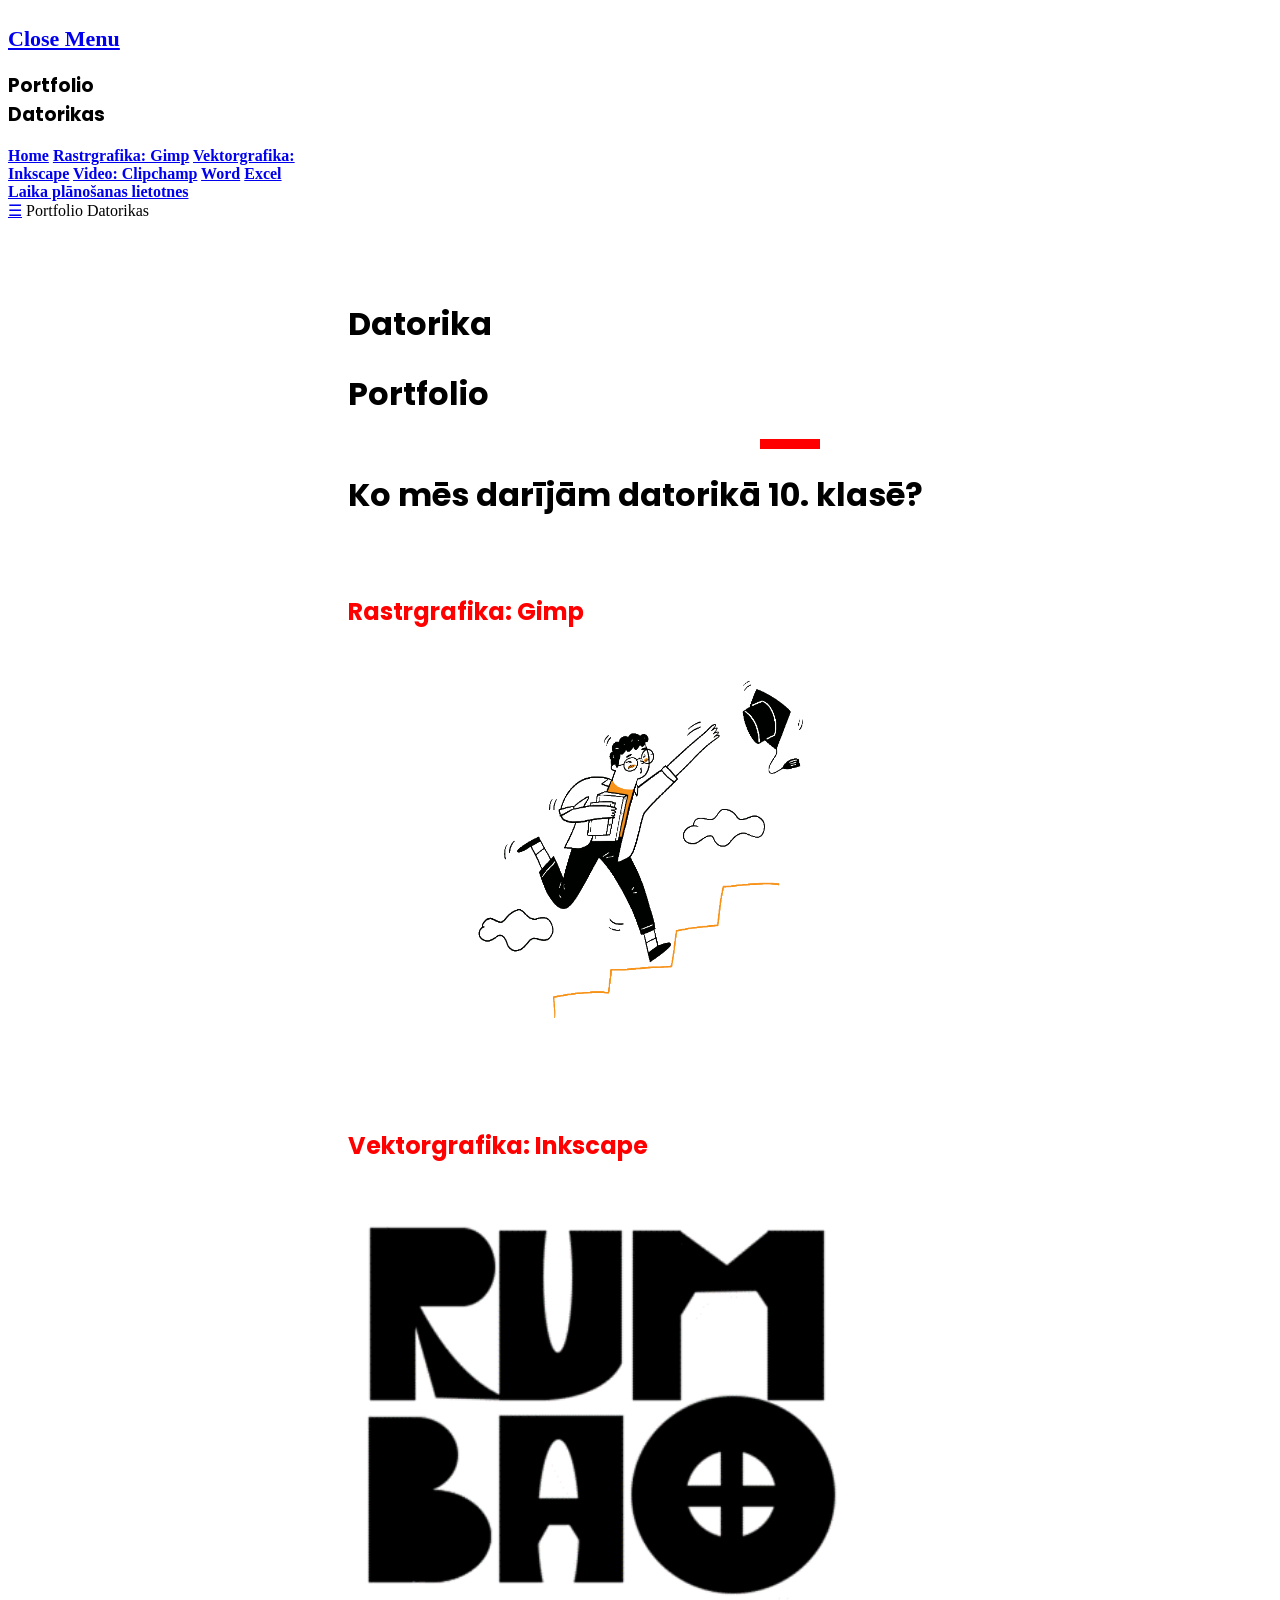
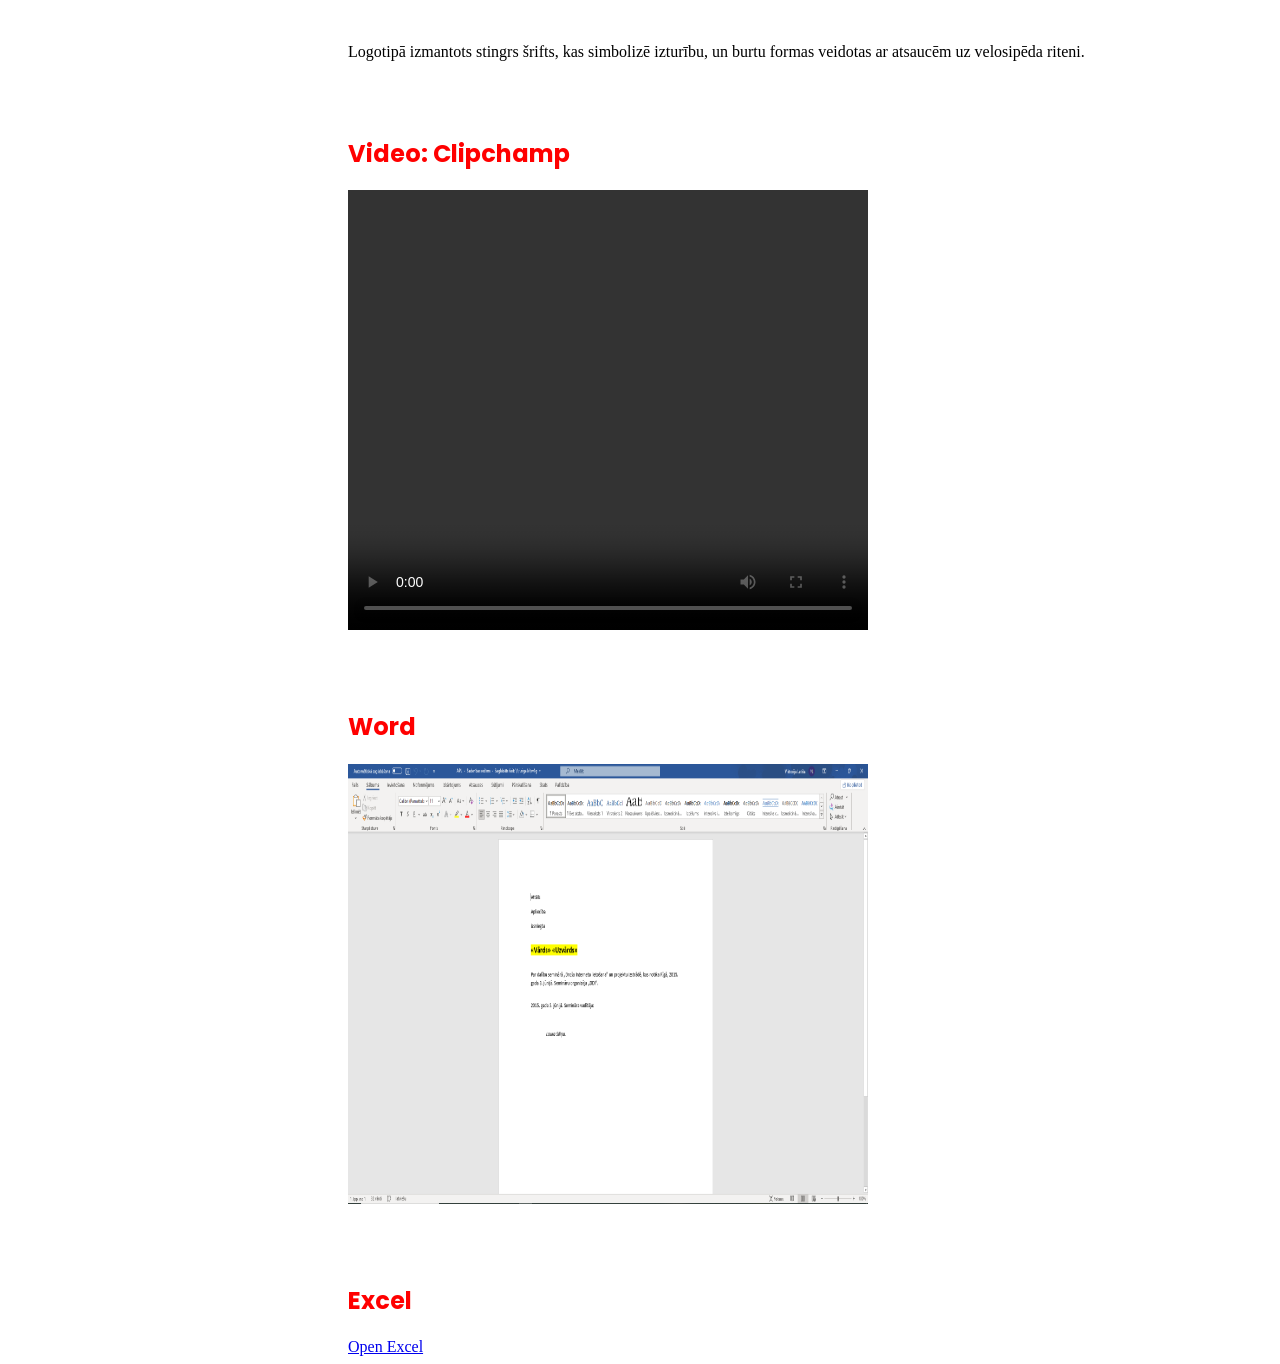
==== index.html @ 63774473 "2" ====
<!DOCTYPE html>
<html>
<head>

<title>Mans datorikas portfolio</title>

<meta charset="UTF-8">
<meta name="viewport" content="width=device-width, initial-scale=1">

<link rel="stylesheet" href="style.css" type="text/css"/>
<link rel="stylesheet" href="https://www.w3schools.com/w3css/5/w3.css">
<link rel="stylesheet" href="https://fonts.googleapis.com/css?family=Poppins">
</head>

<body>

<!-- Sidebar -->
<nav class="w3-sidebar w3-red w3-collapse w3-top w3-large w3-padding"
style="z-index:3;width:300px;font-weight:bold;" id="mySidebar">

<br>

<a href="javascript:void(0)" onclick="w3_close()"
class="w3-button w3-hide-large w3-display-topleft"
style="width:100%;font-size:22px">Close Menu</a>

<div class="w3-container">
<h3 class="w3-padding-64"><b>Portfolio<br>Datorikas</b></h3>
</div>

<div class="w3-bar-block">
<a href="#" onclick="w3_close()" class="w3-bar-item w3-button w3-hover-white">Home</a>
<a href="#rgarf" onclick="w3_close()" class="w3-bar-item w3-button w3-hover-white">Rastrgrafika: Gimp</a>
<a href="#vgarf" onclick="w3_close()" class="w3-bar-item w3-button w3-hover-white">Vektorgrafika: Inkscape</a>
<a href="#video" onclick="w3_close()" class="w3-bar-item w3-button w3-hover-white">Video: Clipchamp</a>
<a href="#word" onclick="w3_close()" class="w3-bar-item w3-button w3-hover-white">Word</a>
<a href="#exce" onclick="w3_close()" class="w3-bar-item w3-button w3-hover-white">Excel</a>
  <a href="otrais.html" onclick="w3_close()" class="w3-bar-item w3-button w3-hover-white">Laika plānošanas lietotnes</a>
</div>

</nav>

<!-- Top menu for small screens -->
<header class="w3-container w3-top w3-hide-large w3-red w3-xlarge w3-padding">

<a href="javascript:void(0)"
class="w3-button w3-red w3-margin-right"
onclick="w3_open()">☰</a>

<span>Portfolio Datorikas</span>

</header>

<!-- Overlay -->
<div class="w3-overlay w3-hide-large"
onclick="w3_close()"
style="cursor:pointer"
title="close side menu"
id="myOverlay"></div>

<!-- Main content -->
<main class="w3-main" style="margin-left:340px;margin-right:40px">

<!-- Header -->
<div class="w3-container" style="margin-top:80px" id="showcase">

<h1 class="w3-jumbo"><b>Datorika</b></h1>
<h1 class="w3-xxxlarge w3-text-red"><b>Portfolio</b></h1>

<hr style="width:50px;border:5px solid red" class="w3-round">

</div>

<h1>Ko mēs darījām datorikā 10. klasē?</h1>

<!-- GIMP -->
<div class="w3-container" id="rgarf" style="margin-top:75px">

<h2>Rastrgrafika: Gimp</h2>

<img
src="image/Efektiva-laika-planosana-1.gif"
alt="Efektīva laika plānošana GIMP darbā"
width="600"
height="400">

</div>

<!-- Inkscape -->
<div class="w3-container" id="vgarf" style="margin-top:75px">

<h2>Vektorgrafika: Inkscape</h2>

<img
src="image/rumba.logo.png"
alt="Rumba velosipēdu logotips"
width="520"
height="440">

<p>
Logotipā izmantots stingrs šrifts, kas simbolizē izturību,
un burtu formas veidotas ar atsaucēm uz velosipēda riteni.
</p>

</div>

<!-- Video -->
<div class="w3-container" id="video" style="margin-top:75px">

<h2>Video: Clipchamp</h2>

<video width="520" height="440" controls>
<source src="image/video.mp4" type="video/mp4">
Your browser does not support the video tag.
</video>

</div>

<!-- Word -->
<div class="w3-container" id="word" style="margin-top:75px">

<h2>Word</h2>

<img
src="image/word.PNG"
alt="Microsoft Word darbs"
width="520"
height="440">

</div>

<!-- Excel -->
<div class="w3-container" id="exce" style="margin-top:75px">

<h2>Excel</h2>

<a href="https://excel.cloud.microsoft/" target="_blank">
Open Excel
</a>

</div>

</main>

<!-- Sidebar script -->
<script>

function w3_open() {

document.getElementById("mySidebar").style.display = "block";
document.getElementById("myOverlay").style.display = "block";

}

function w3_close() {

document.getElementById("mySidebar").style.display = "none";
document.getElementById("myOverlay").style.display = "none";

}

</script>

</body>
</html>
---- style.css ----
.body,h1,h2,h3,h4,h5 {
font-family: "Poppins", sans-serif
}

.body {
font-size:16px;
}

.w3-half img {
margin-bottom:-6px;
margin-top:16px;
opacity:0.8;
cursor:pointer
}

.w3-half img:hover {
opacity:1
}
.body, h2 {
  color:red;
}
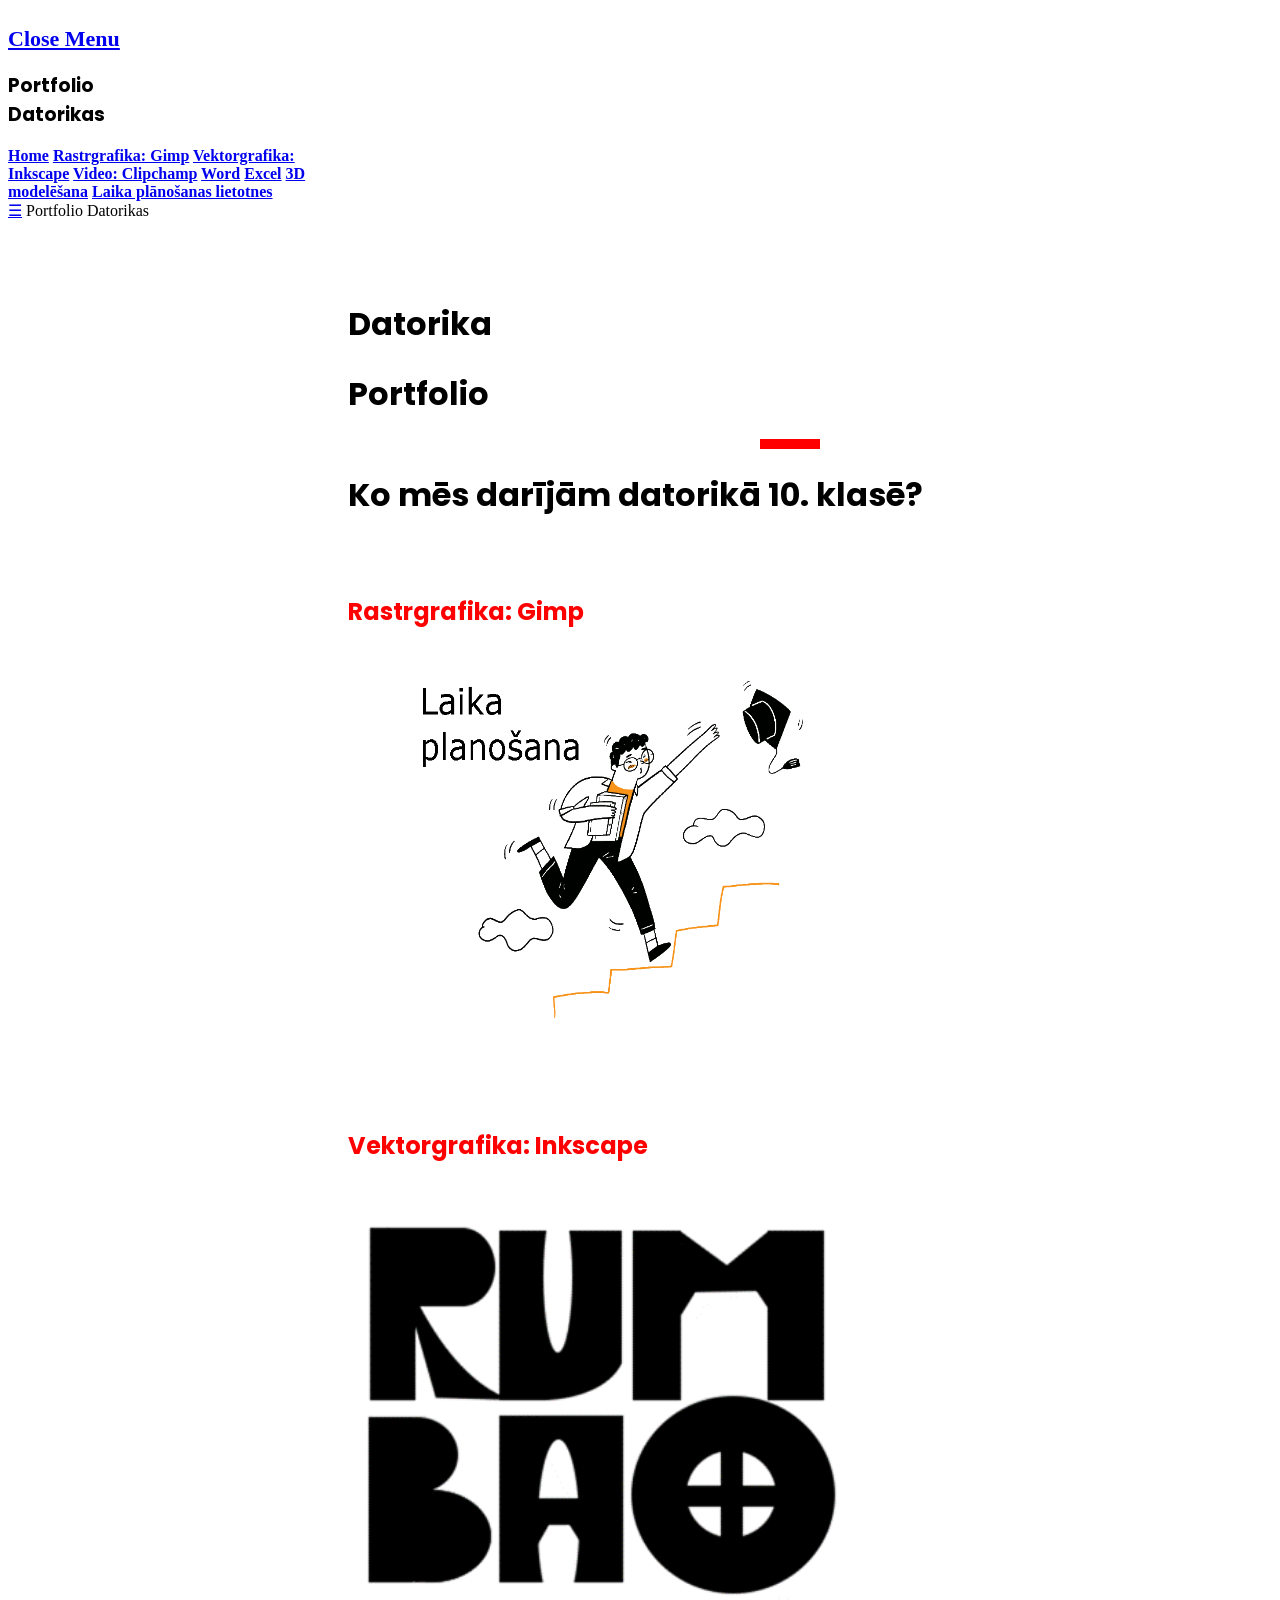
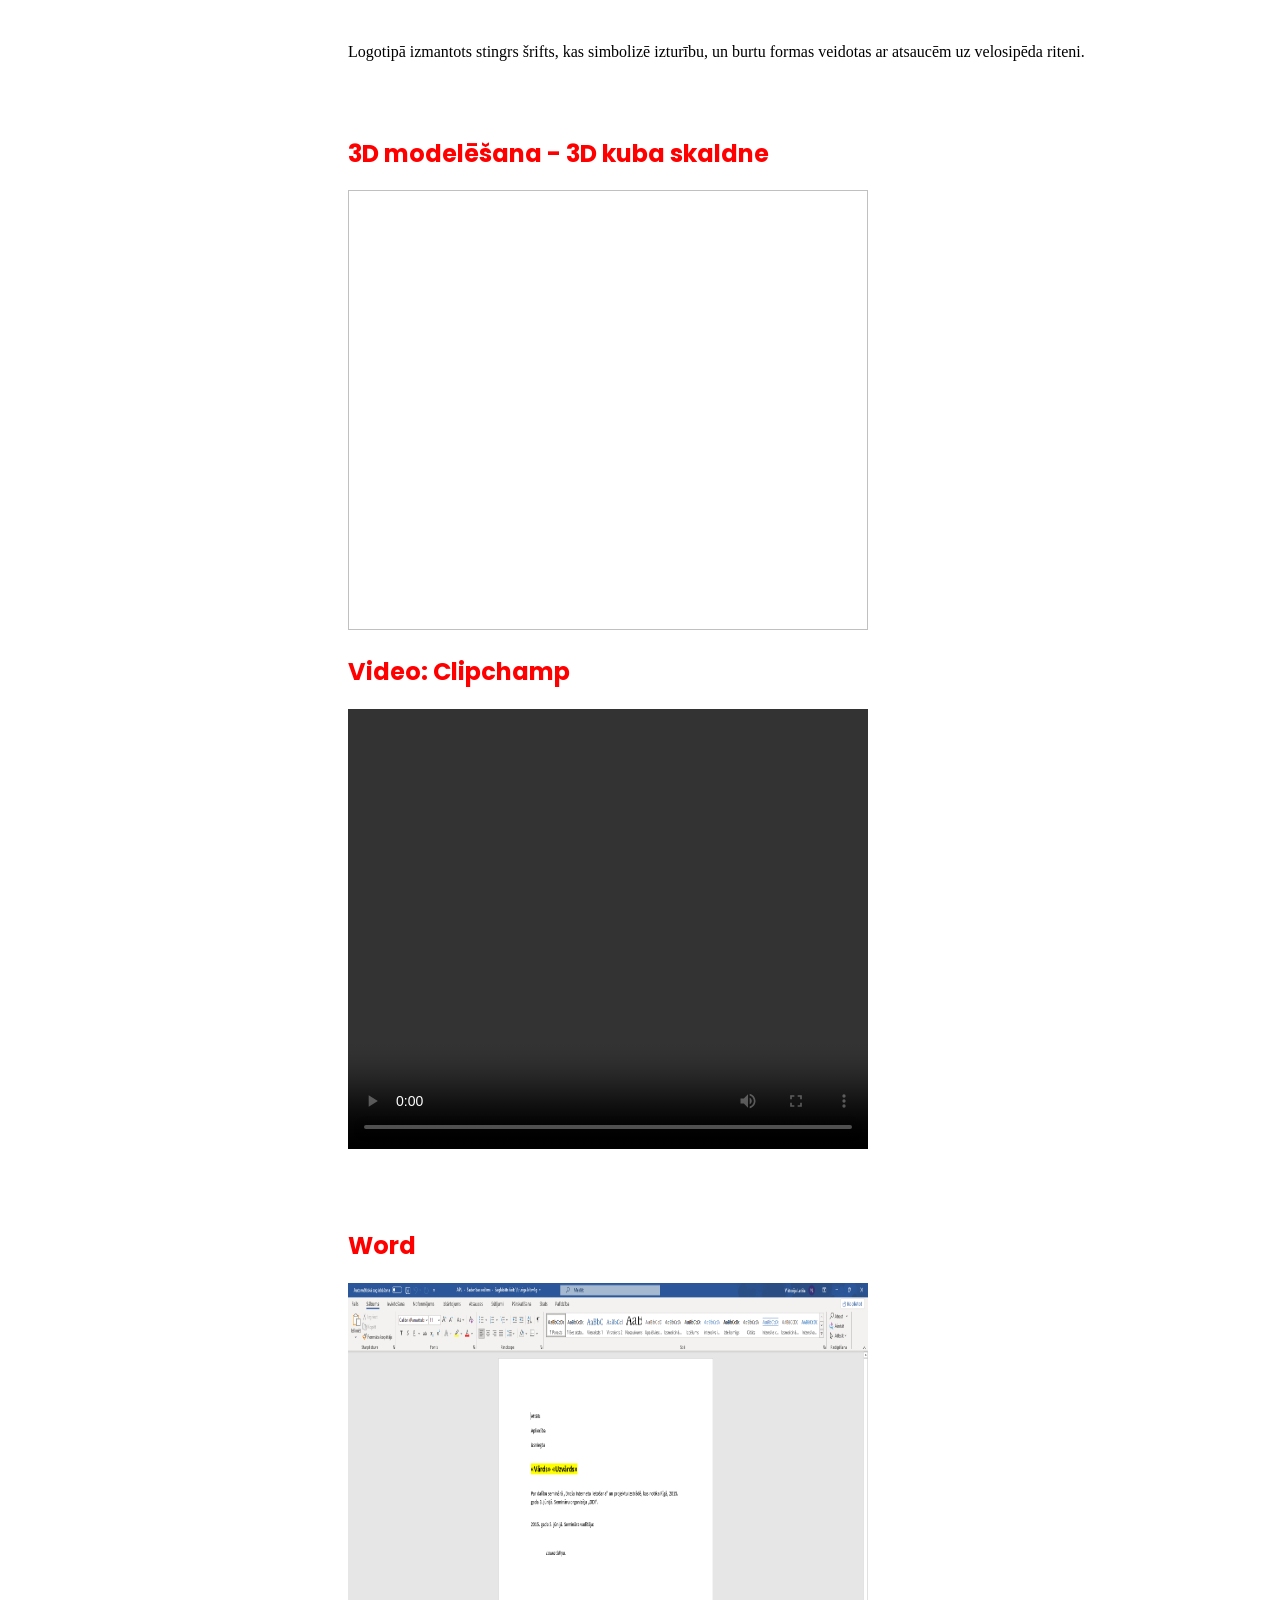
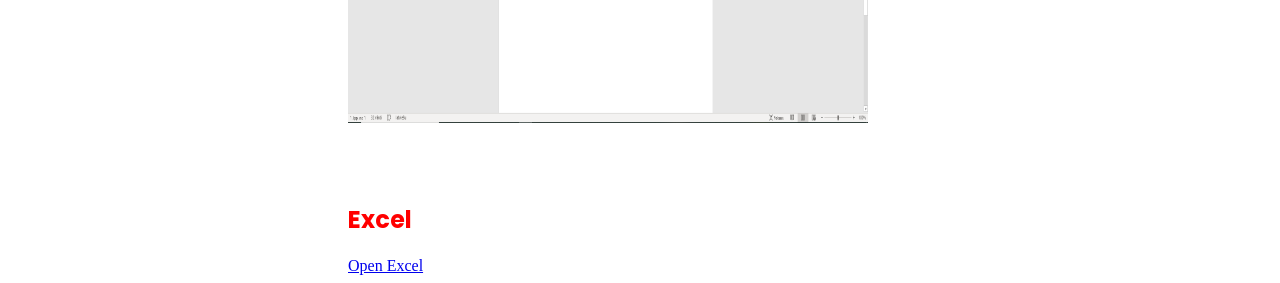
==== commit e5ebfafb: "3" ====
--- a/index.html
+++ b/index.html
@@ -35,6 +35,7 @@
 <a href="#video" onclick="w3_close()" class="w3-bar-item w3-button w3-hover-white">Video: Clipchamp</a>
 <a href="#word" onclick="w3_close()" class="w3-bar-item w3-button w3-hover-white">Word</a>
 <a href="#exce" onclick="w3_close()" class="w3-bar-item w3-button w3-hover-white">Excel</a>
+<a href="#3d" onclick="w3_close()" class="w3-bar-item w3-button w3-hover-white">3D modelēšana</a>
   <a href="otrais.html" onclick="w3_close()" class="w3-bar-item w3-button w3-hover-white">Laika plānošanas lietotnes</a>
 </div>
 
@@ -103,15 +104,16 @@
 </p>
 
 </div>
-
-<!-- Video -->
-<div class="w3-container" id="video" style="margin-top:75px">
+<div class="w3 container" id= "3d" style="margin-top:75px">
+  <h2>3D modelēšana - 3D kuba skaldne</h2>
+  <image width="520" height="440" controls>
+    <source src="image/cube.jpg" w3-container" id="image_cube" style="margin-top:75px">
+  </image>
 
 <h2>Video: Clipchamp</h2>
 
 <video width="520" height="440" controls>
 <source src="image/video.mp4" type="video/mp4">
-Your browser does not support the video tag.
 </video>
 
 </div>
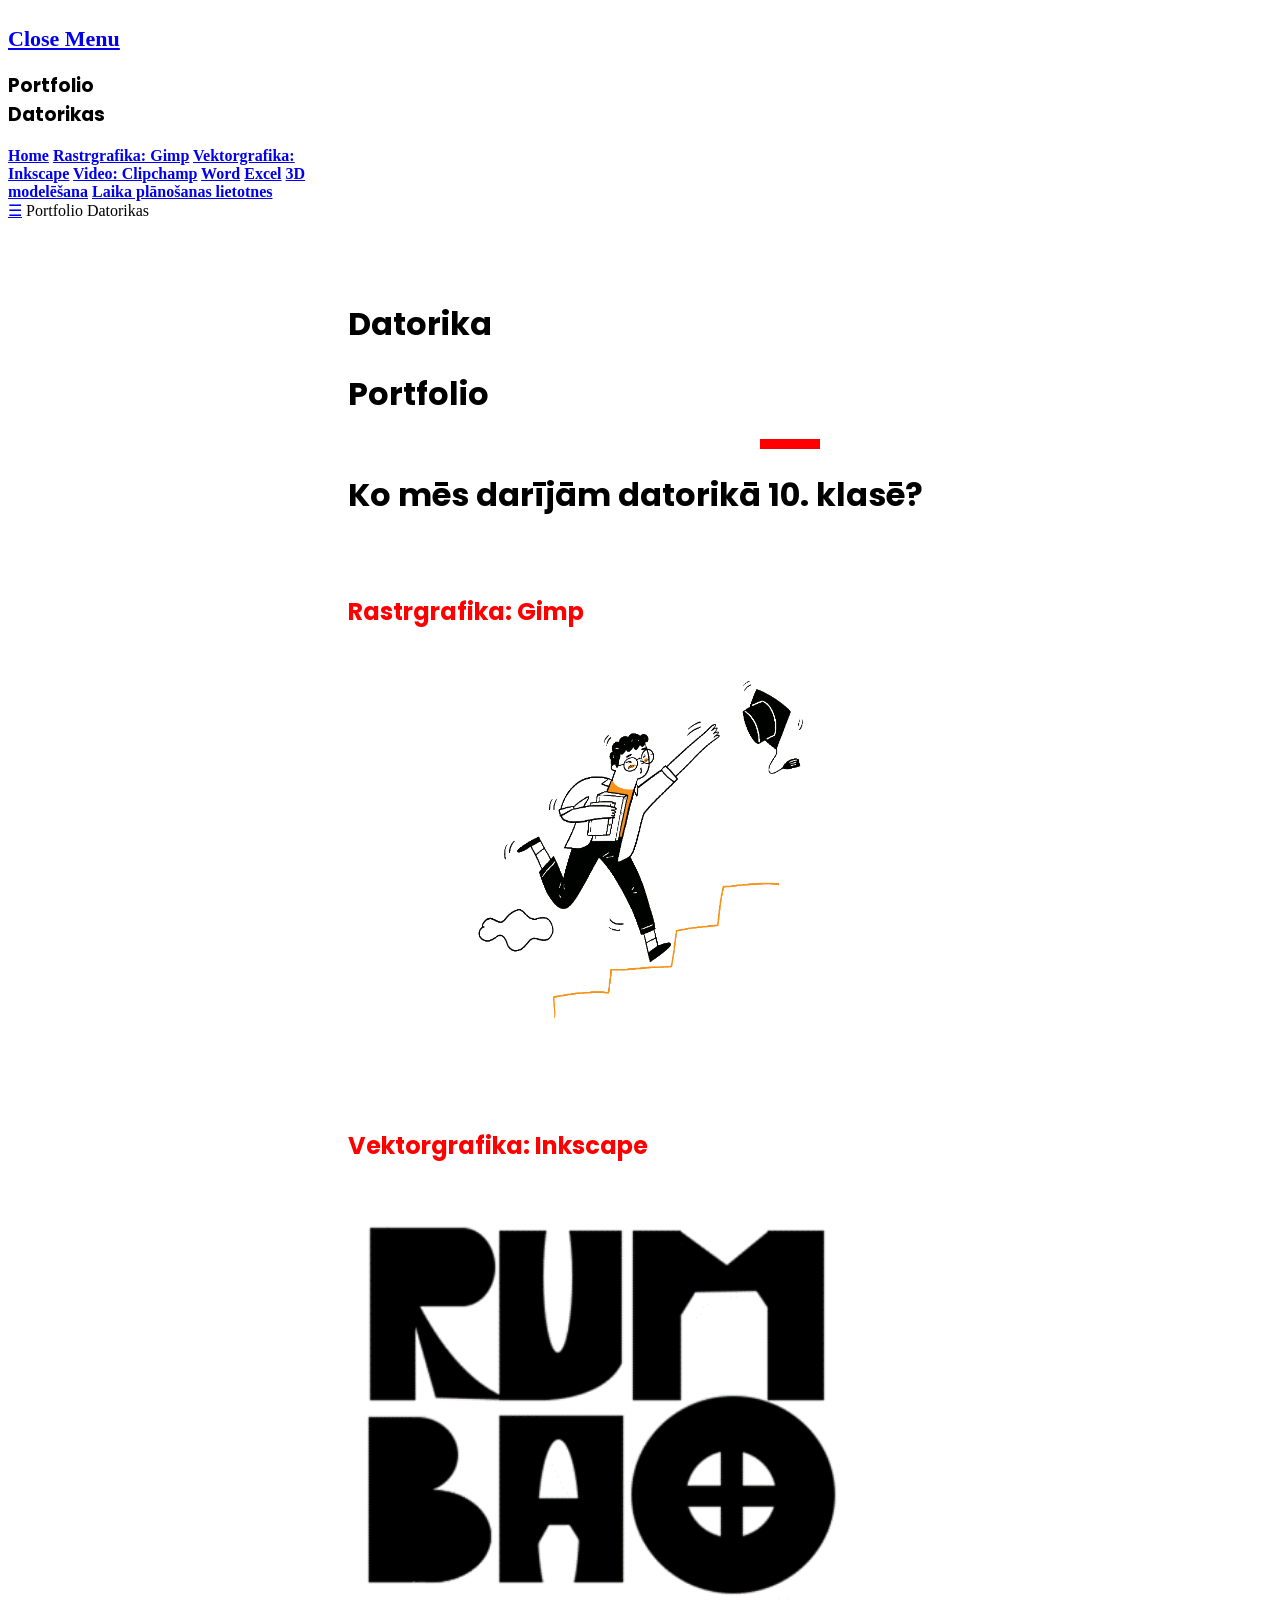
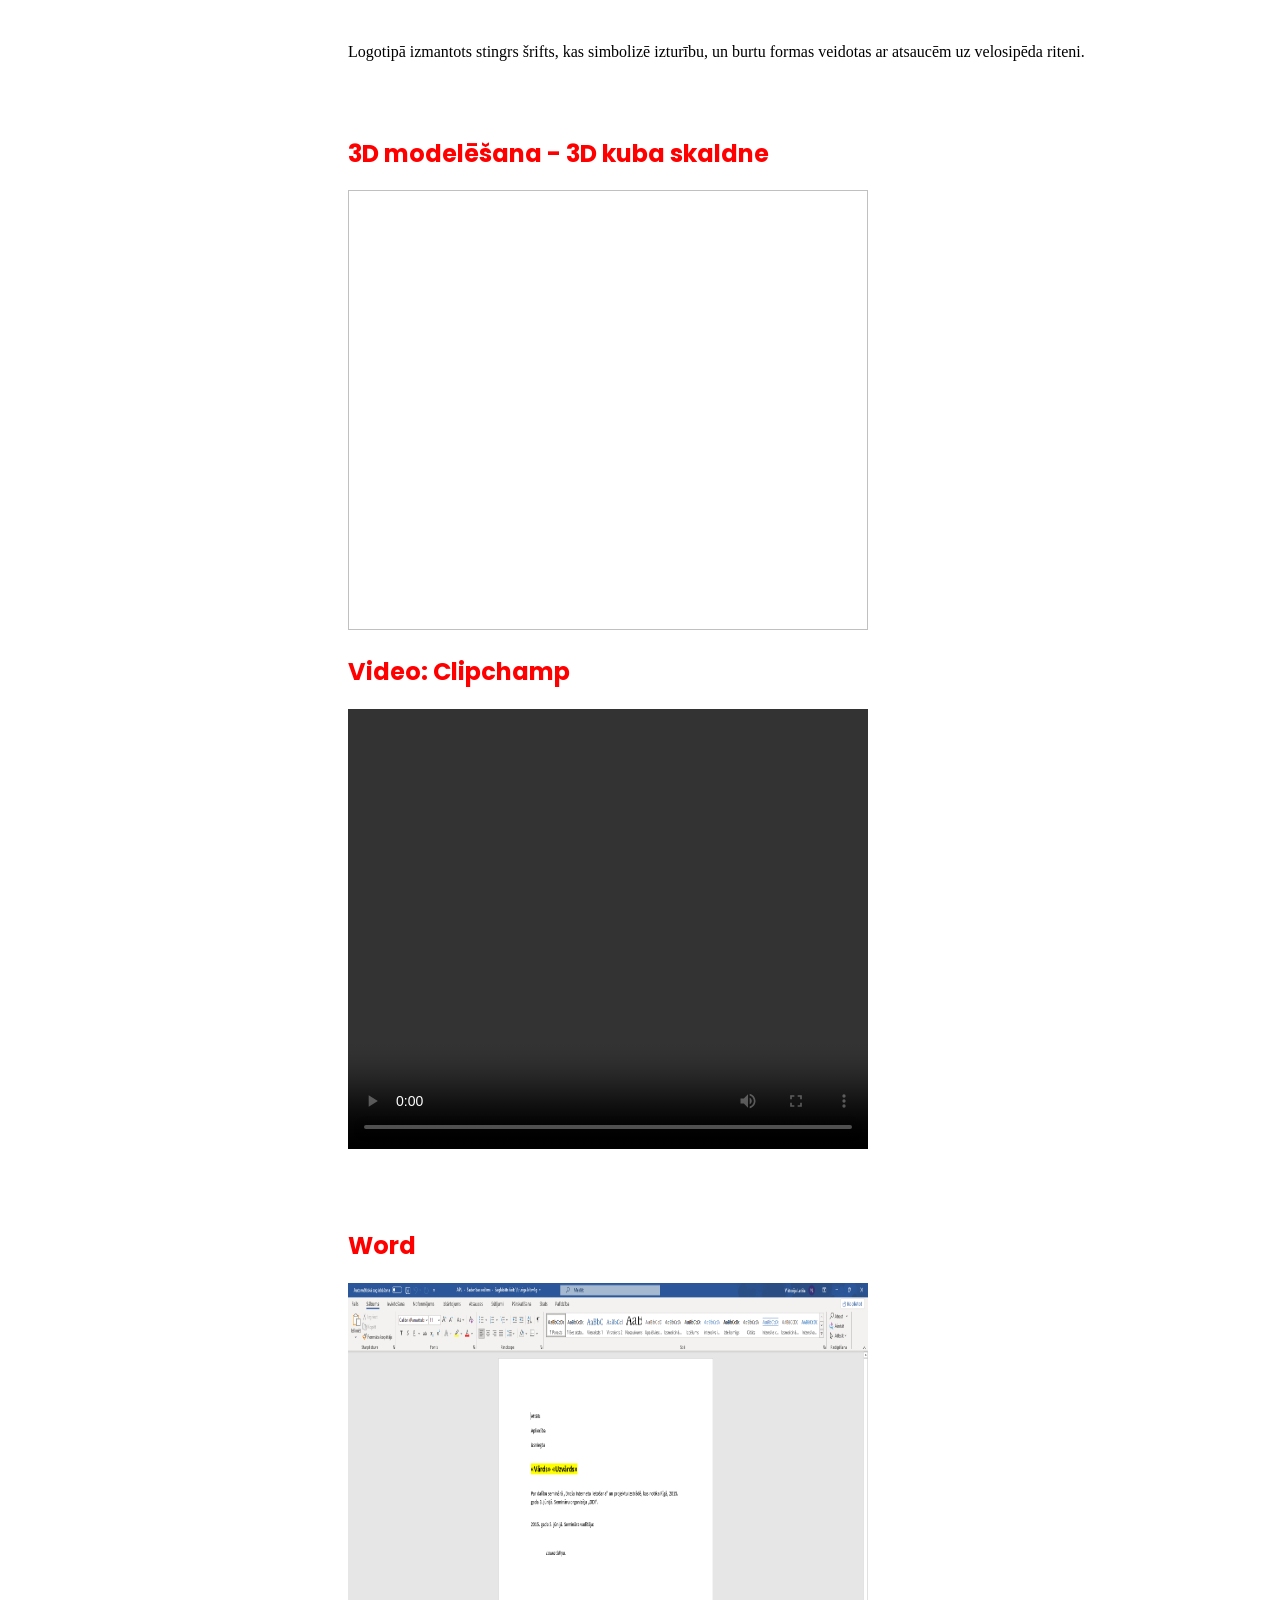
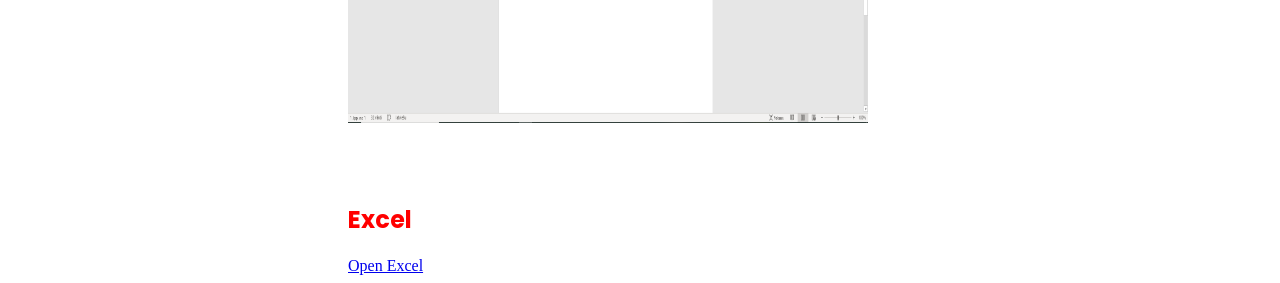
==== commit 39075b7a: "q" ====
--- a/index.html
+++ b/index.html
@@ -107,7 +107,7 @@
 <div class="w3 container" id= "3d" style="margin-top:75px">
   <h2>3D modelēšana - 3D kuba skaldne</h2>
   <image width="520" height="440" controls>
-    <source src="image/cube.jpg" w3-container" id="image_cube" style="margin-top:75px">
+    <source src="image/" w3-container" id="image_cube" style="margin-top:75px">
   </image>
 
 <h2>Video: Clipchamp</h2>
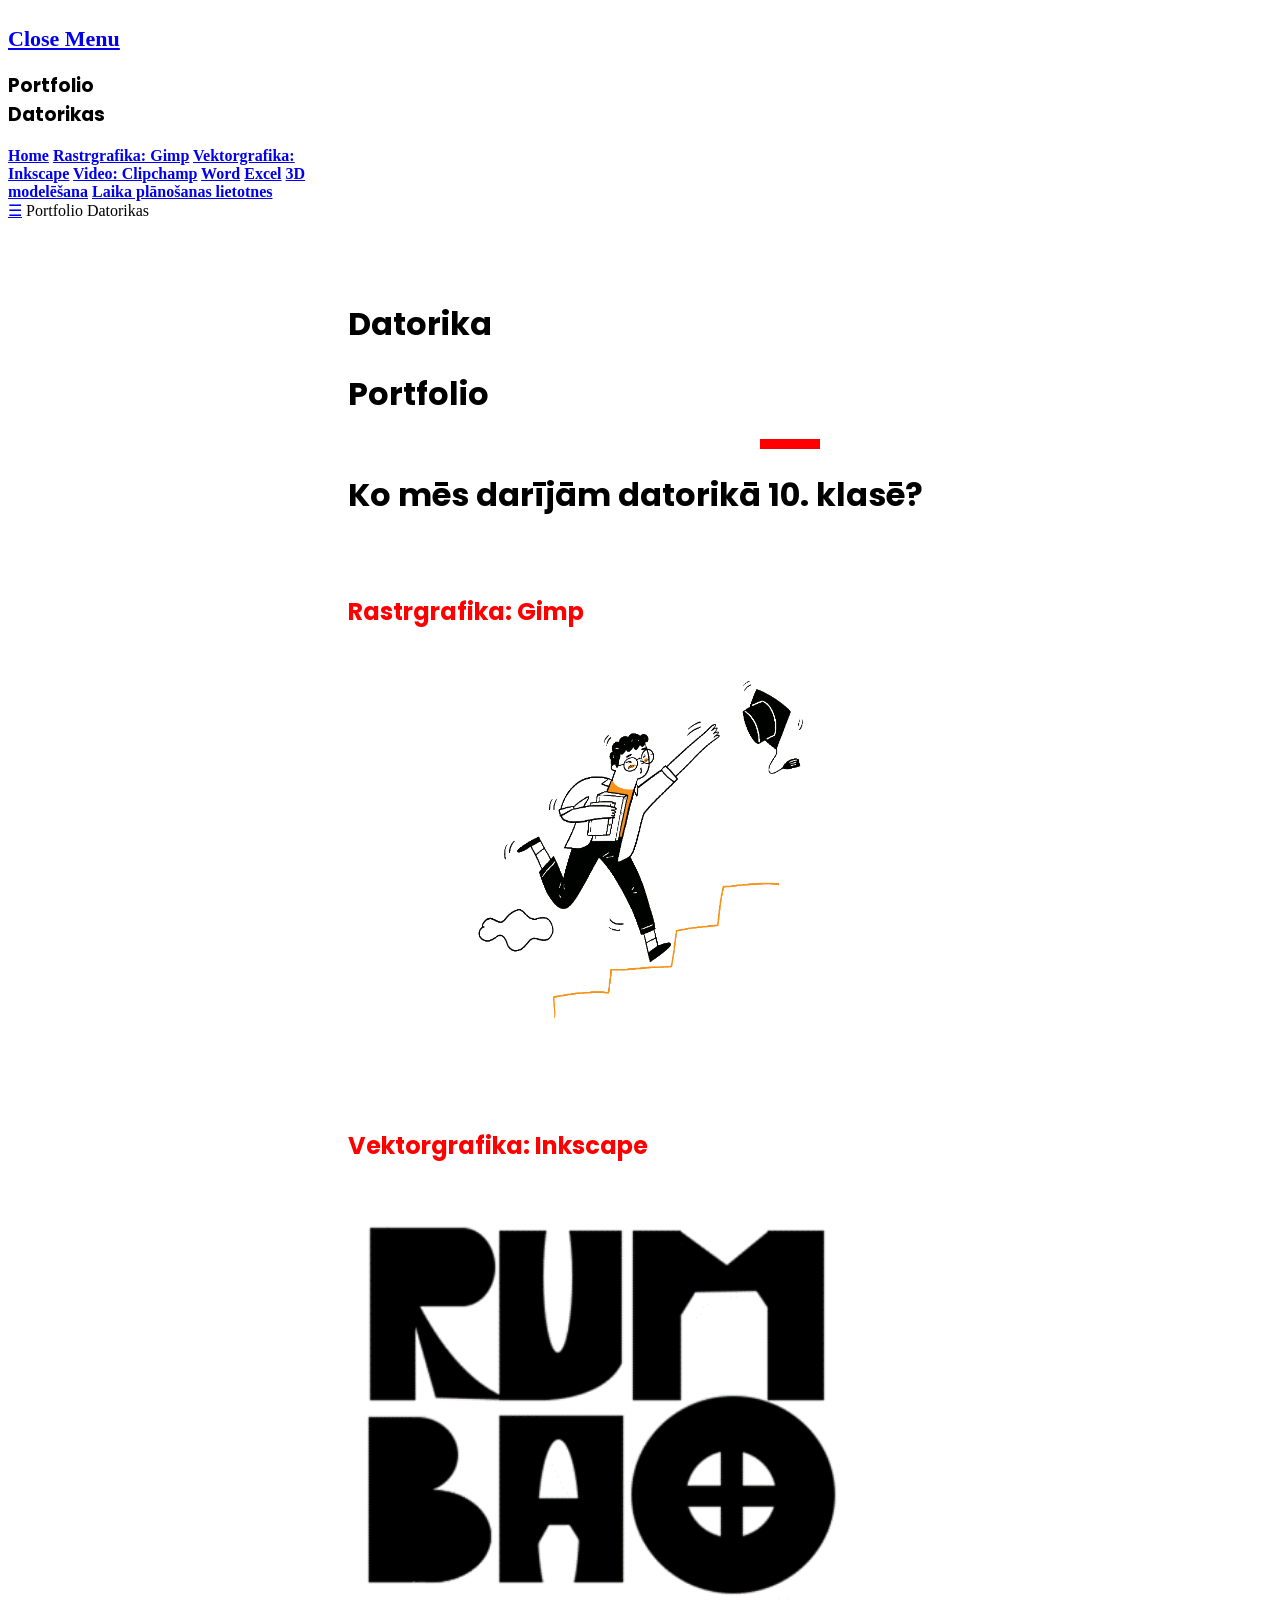
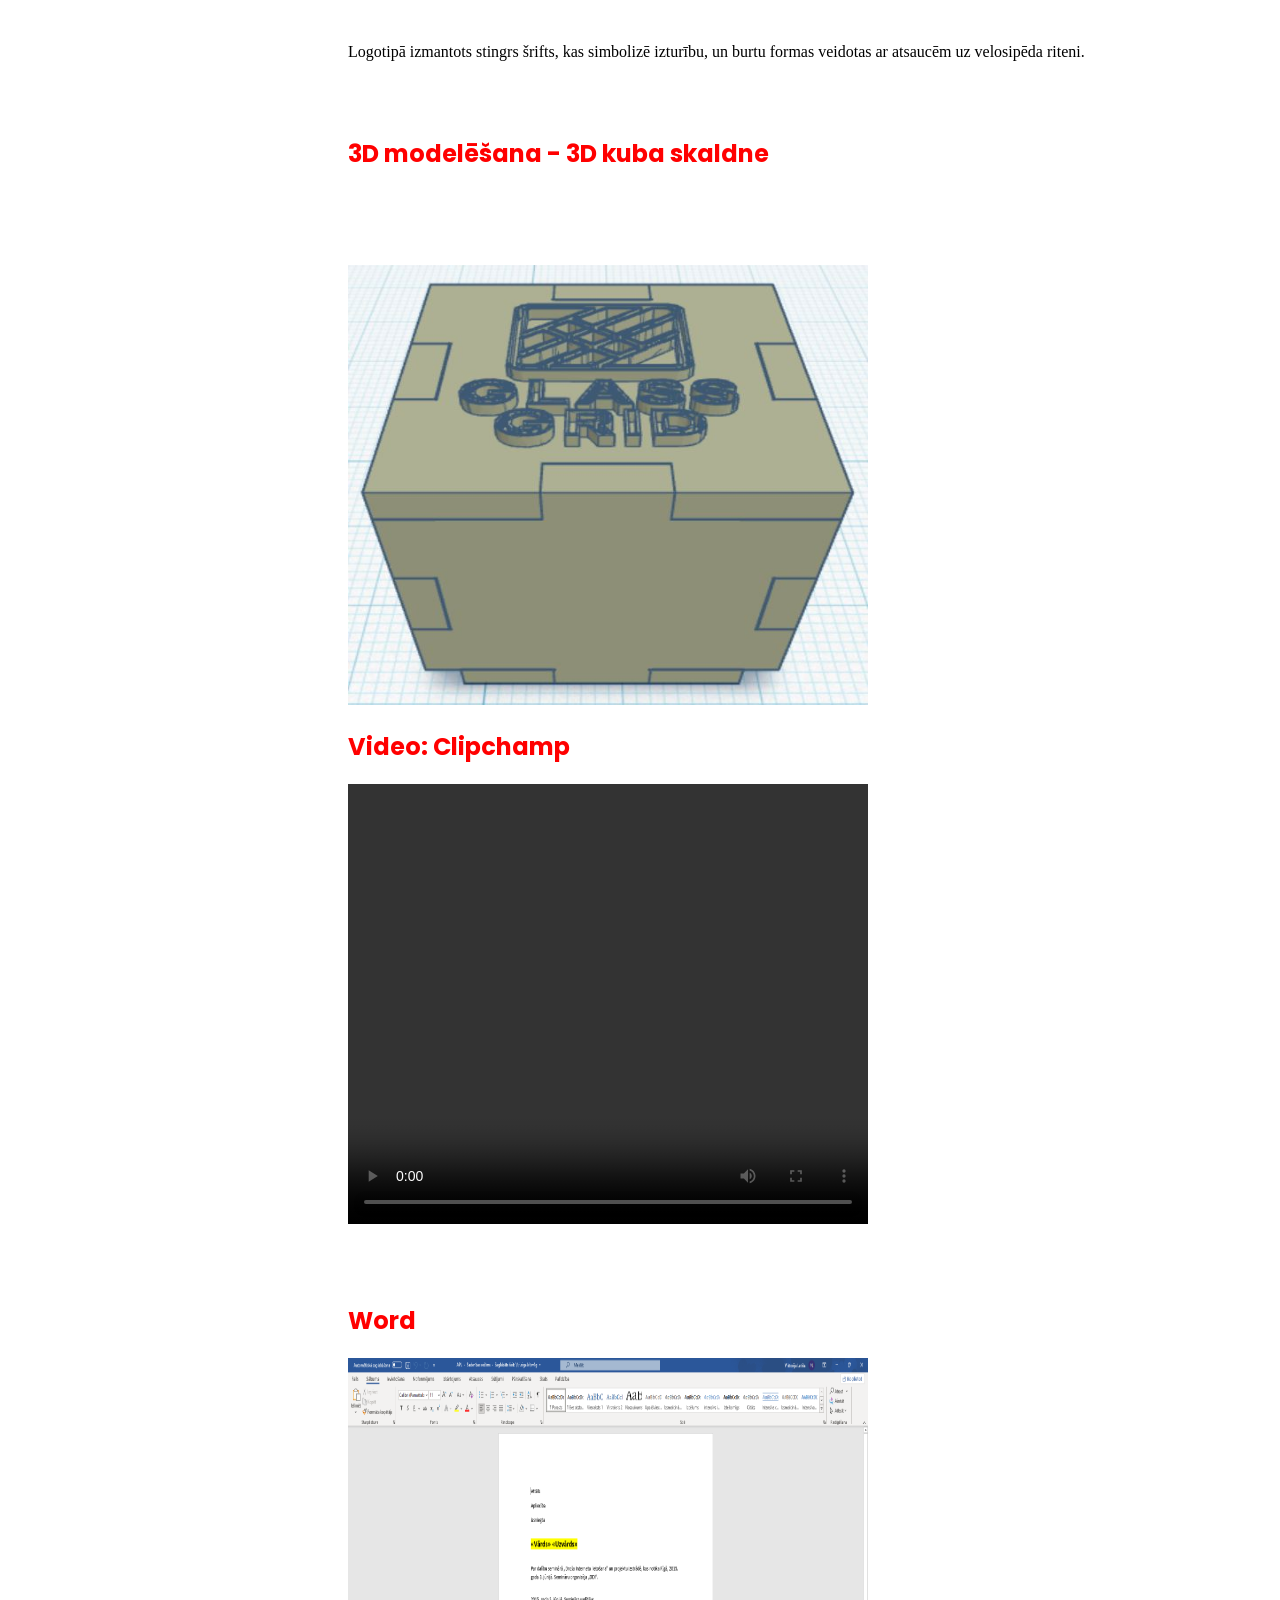
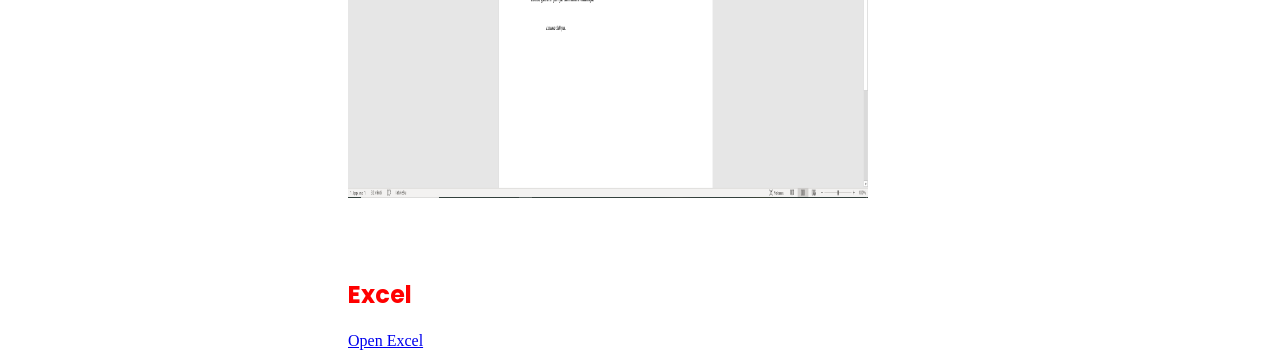
==== commit a2698905: "A" ====
--- a/index.html
+++ b/index.html
@@ -104,11 +104,10 @@
 </p>
 
 </div>
-<div class="w3 container" id= "3d" style="margin-top:75px">
-  <h2>3D modelēšana - 3D kuba skaldne</h2>
-  <image width="520" height="440" controls>
-    <source src="image/" w3-container" id="image_cube" style="margin-top:75px">
-  </image>
+  <div class="w3-container" id="3d" style="margin-top:75px">
+    <h2>3D modelēšana - 3D kuba skaldne</h2>
+    <img src="image/cube.JPG" width="520" height="440" id="image_cube" style="margin-top:75px">
+  </div>
 
 <h2>Video: Clipchamp</h2>
 
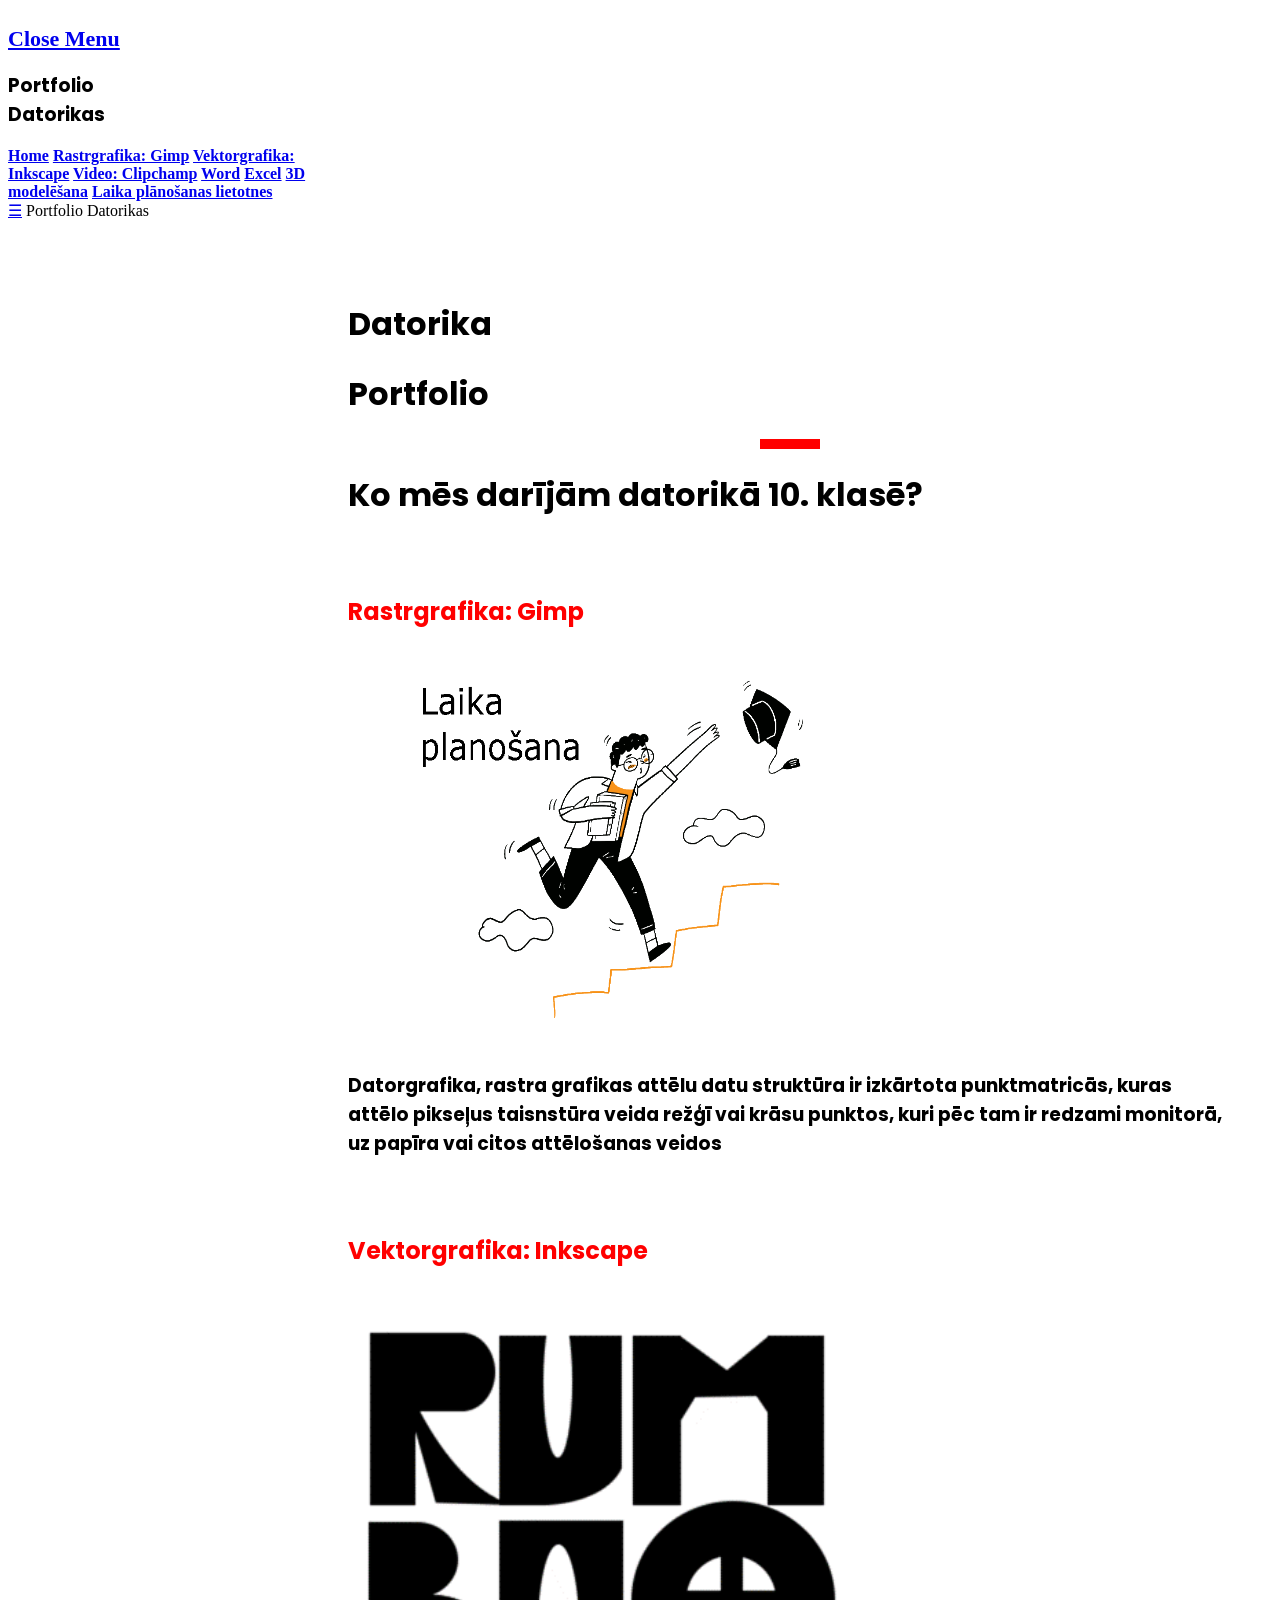
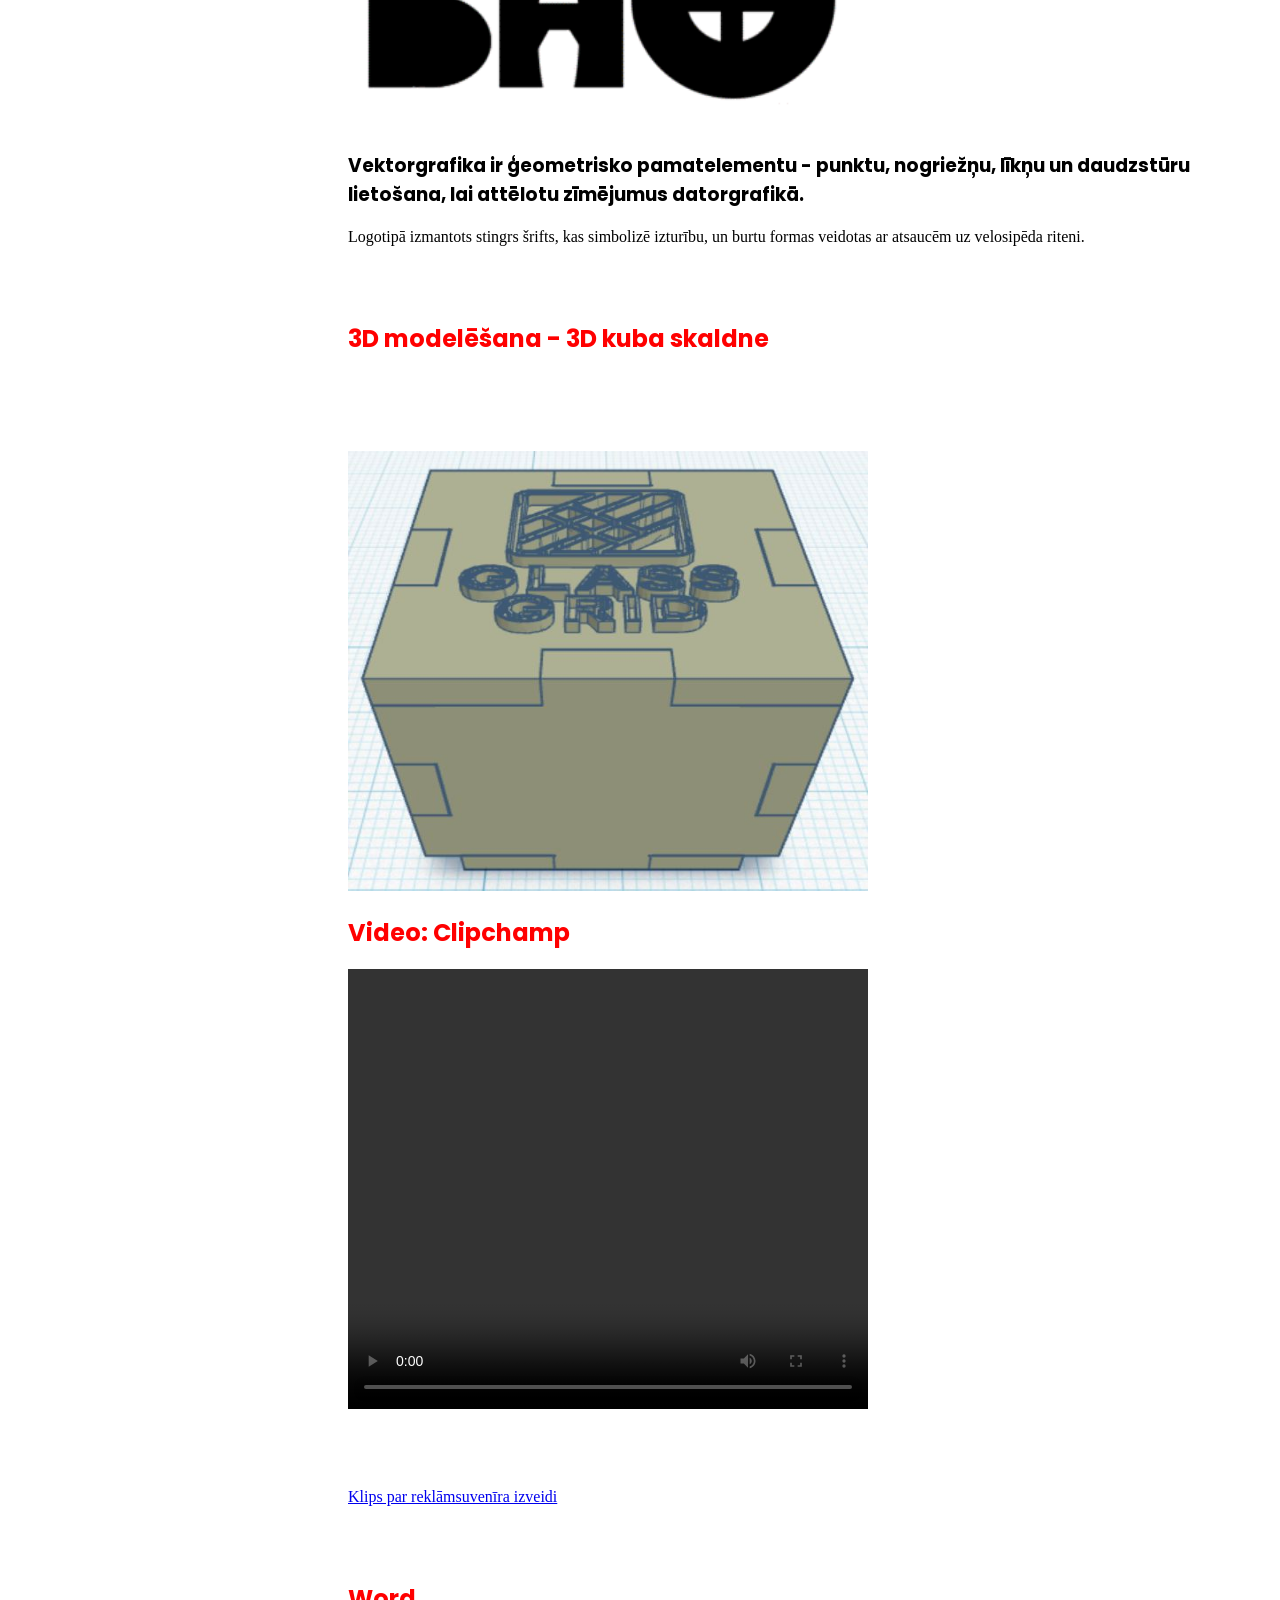
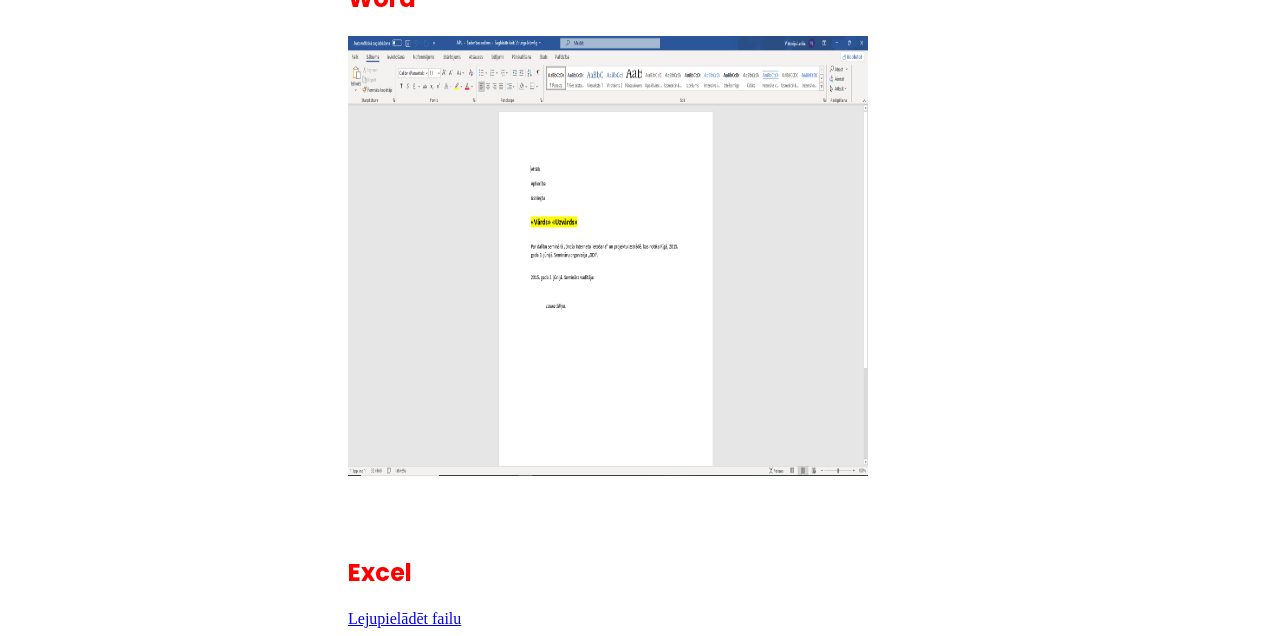
==== commit 1597cc08: "qtb3" ====
--- a/index.html
+++ b/index.html
@@ -85,6 +85,7 @@
 width="600"
 height="400">
 
+<h3>Datorgrafika, rastra grafikas attēlu datu struktūra ir izkārtota punktmatricās, kuras attēlo pikseļus taisnstūra veida režģī vai krāsu punktos, kuri pēc tam ir redzami monitorā, uz papīra vai citos attēlošanas veidos</h3>
 </div>
 
 <!-- Inkscape -->
@@ -97,7 +98,7 @@
 alt="Rumba velosipēdu logotips"
 width="520"
 height="440">
-
+  <h3>Vektorgrafika ir ģeometrisko pamatelementu - punktu, nogriežņu, līkņu un daudzstūru lietošana, lai attēlotu zīmējumus datorgrafikā.</h3>
 <p>
 Logotipā izmantots stingrs šrifts, kas simbolizē izturību,
 un burtu formas veidotas ar atsaucēm uz velosipēda riteni.
@@ -114,7 +115,11 @@
 <video width="520" height="440" controls>
 <source src="image/video.mp4" type="video/mp4">
 </video>
+</div>
 
+  <div class="w3-container" id="video" style="margin-top:75px">
+  <a href="https://eduriga-my.sharepoint.com/:v:/g/personal/vlatisa_edu_riga_lv/IQAjLEMCeJ5MT4niSgbmJ3GOAX4N5zW-sG88ZjZBCW6nO7E?e=AcbgzT&nav=[base64]%3D" target="_blank">
+    Klips par reklāmsuvenīra izveidi</a>
 </div>
 
 <!-- Word -->
@@ -132,13 +137,8 @@
 
 <!-- Excel -->
 <div class="w3-container" id="exce" style="margin-top:75px">
-
 <h2>Excel</h2>
-
-<a href="https://excel.cloud.microsoft/" target="_blank">
-Open Excel
-</a>
-
+  <a href="aprēķini.xlsx" download target="_blank">Lejupielādēt failu</a>
 </div>
 
 </main>
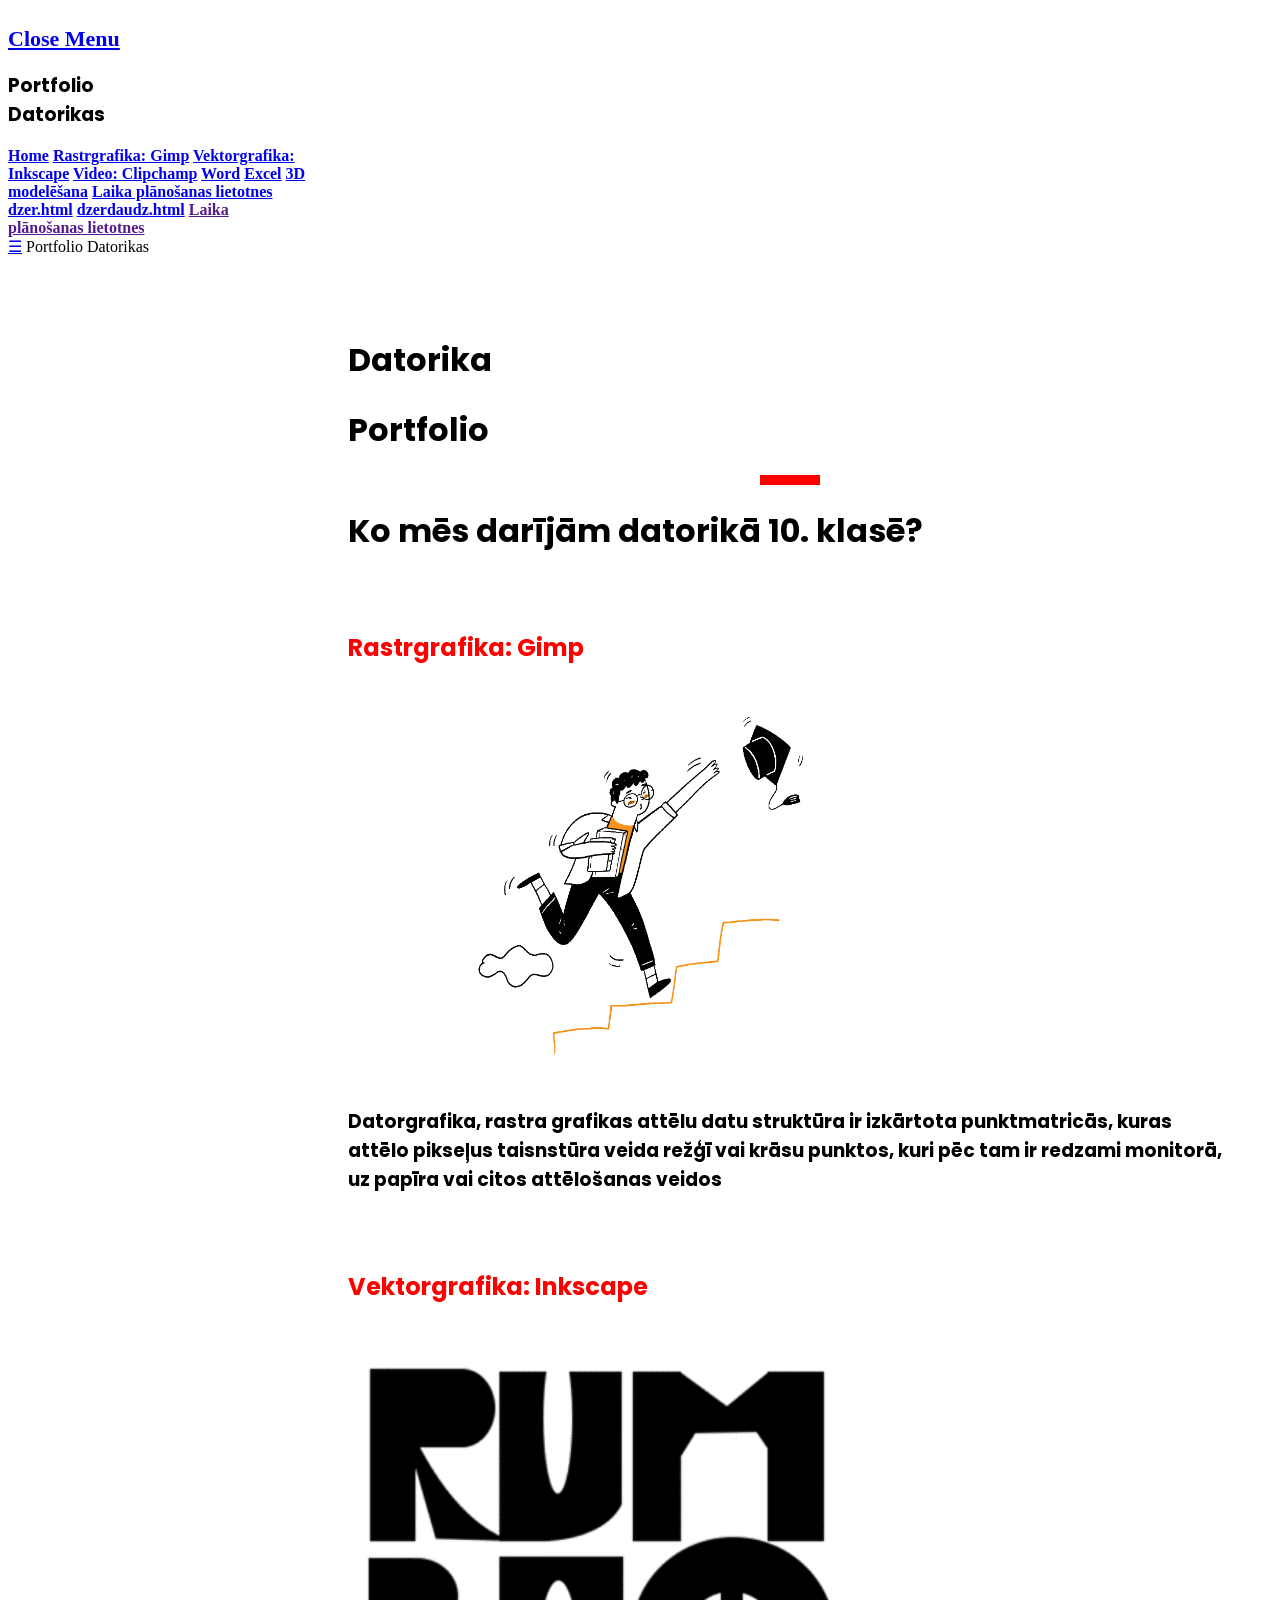
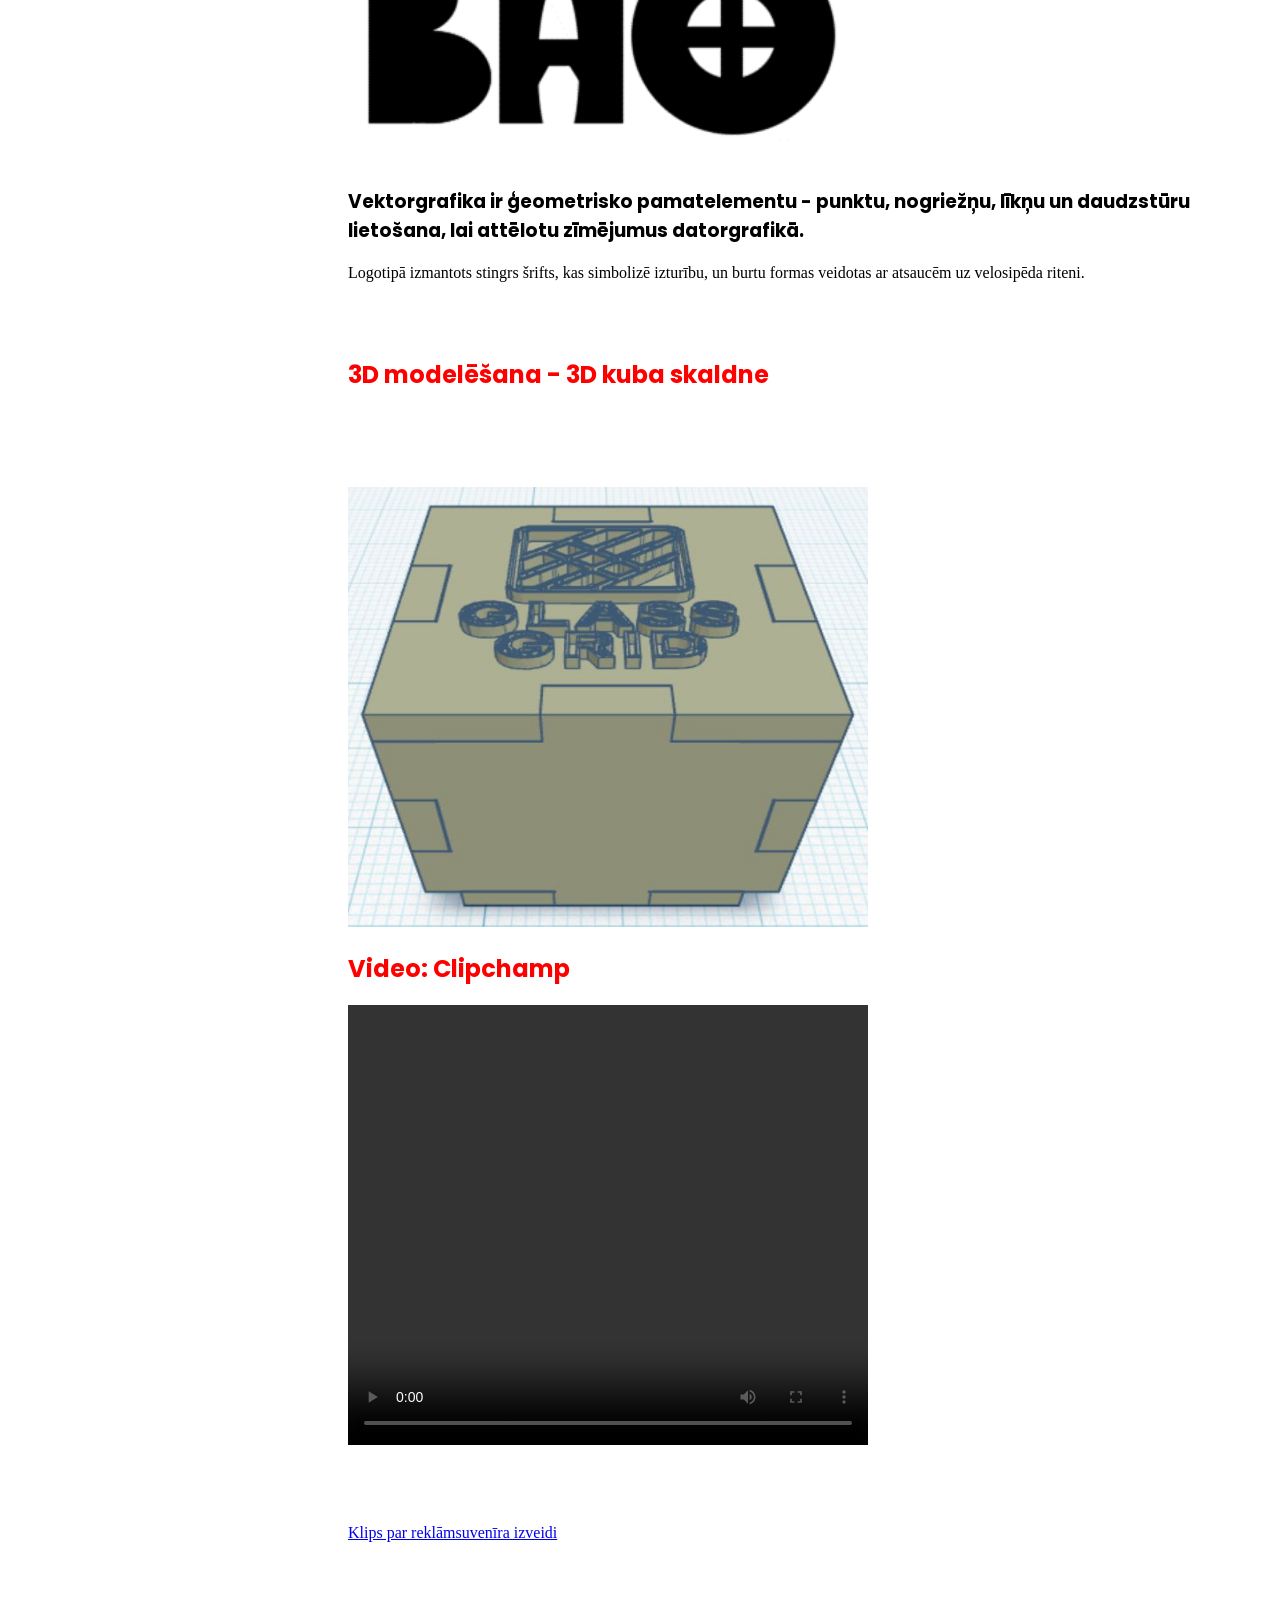
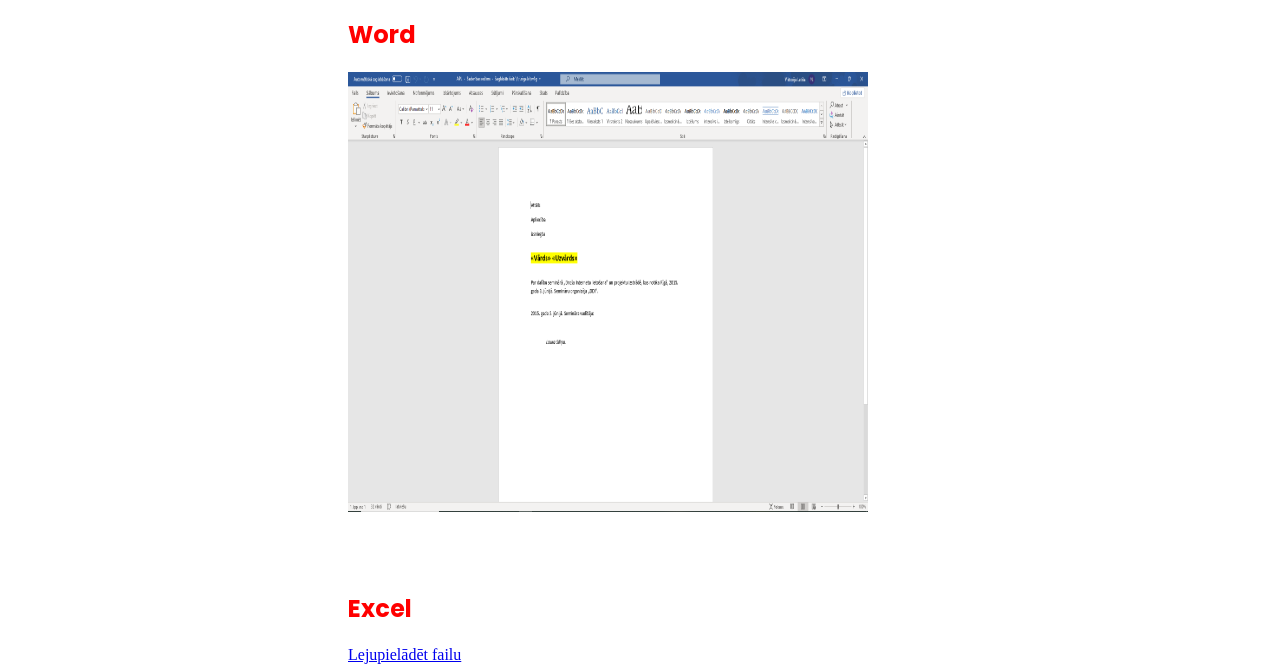
==== commit 2c8a2500: "cweq" ====
--- a/index.html
+++ b/index.html
@@ -37,6 +37,9 @@
 <a href="#exce" onclick="w3_close()" class="w3-bar-item w3-button w3-hover-white">Excel</a>
 <a href="#3d" onclick="w3_close()" class="w3-bar-item w3-button w3-hover-white">3D modelēšana</a>
   <a href="otrais.html" onclick="w3_close()" class="w3-bar-item w3-button w3-hover-white">Laika plānošanas lietotnes</a>
+  <a href="dzer.html" onclick="w3_close()" class="w3-bar-item w3-button w3-hover-white">dzer.html</a>
+  <a href="dzerdaudz.html" onclick="w3_close()" class="w3-bar-item w3-button w3-hover-white">dzerdaudz.html</a>
+  <a href="" onclick="w3_close()" class="w3-bar-item w3-button w3-hover-white">Laika plānošanas lietotnes</a>
 </div>
 
 </nav>
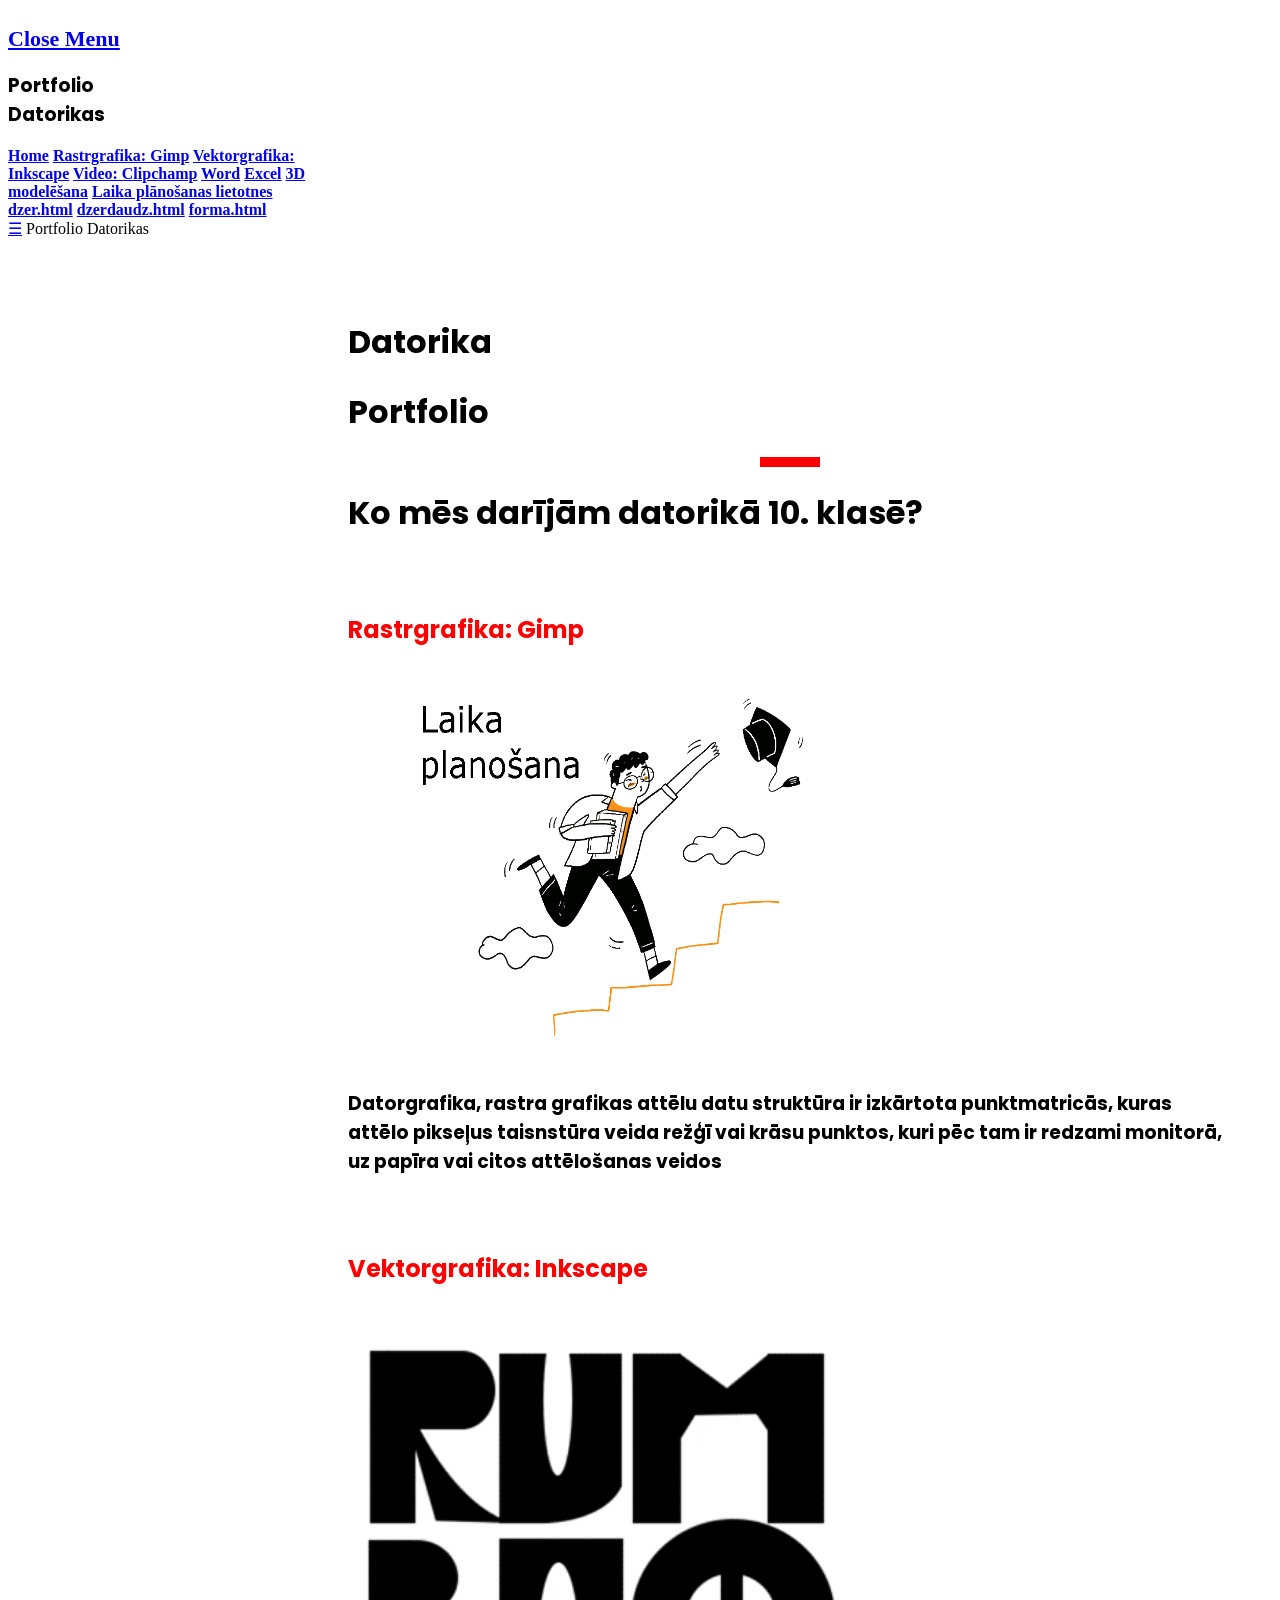
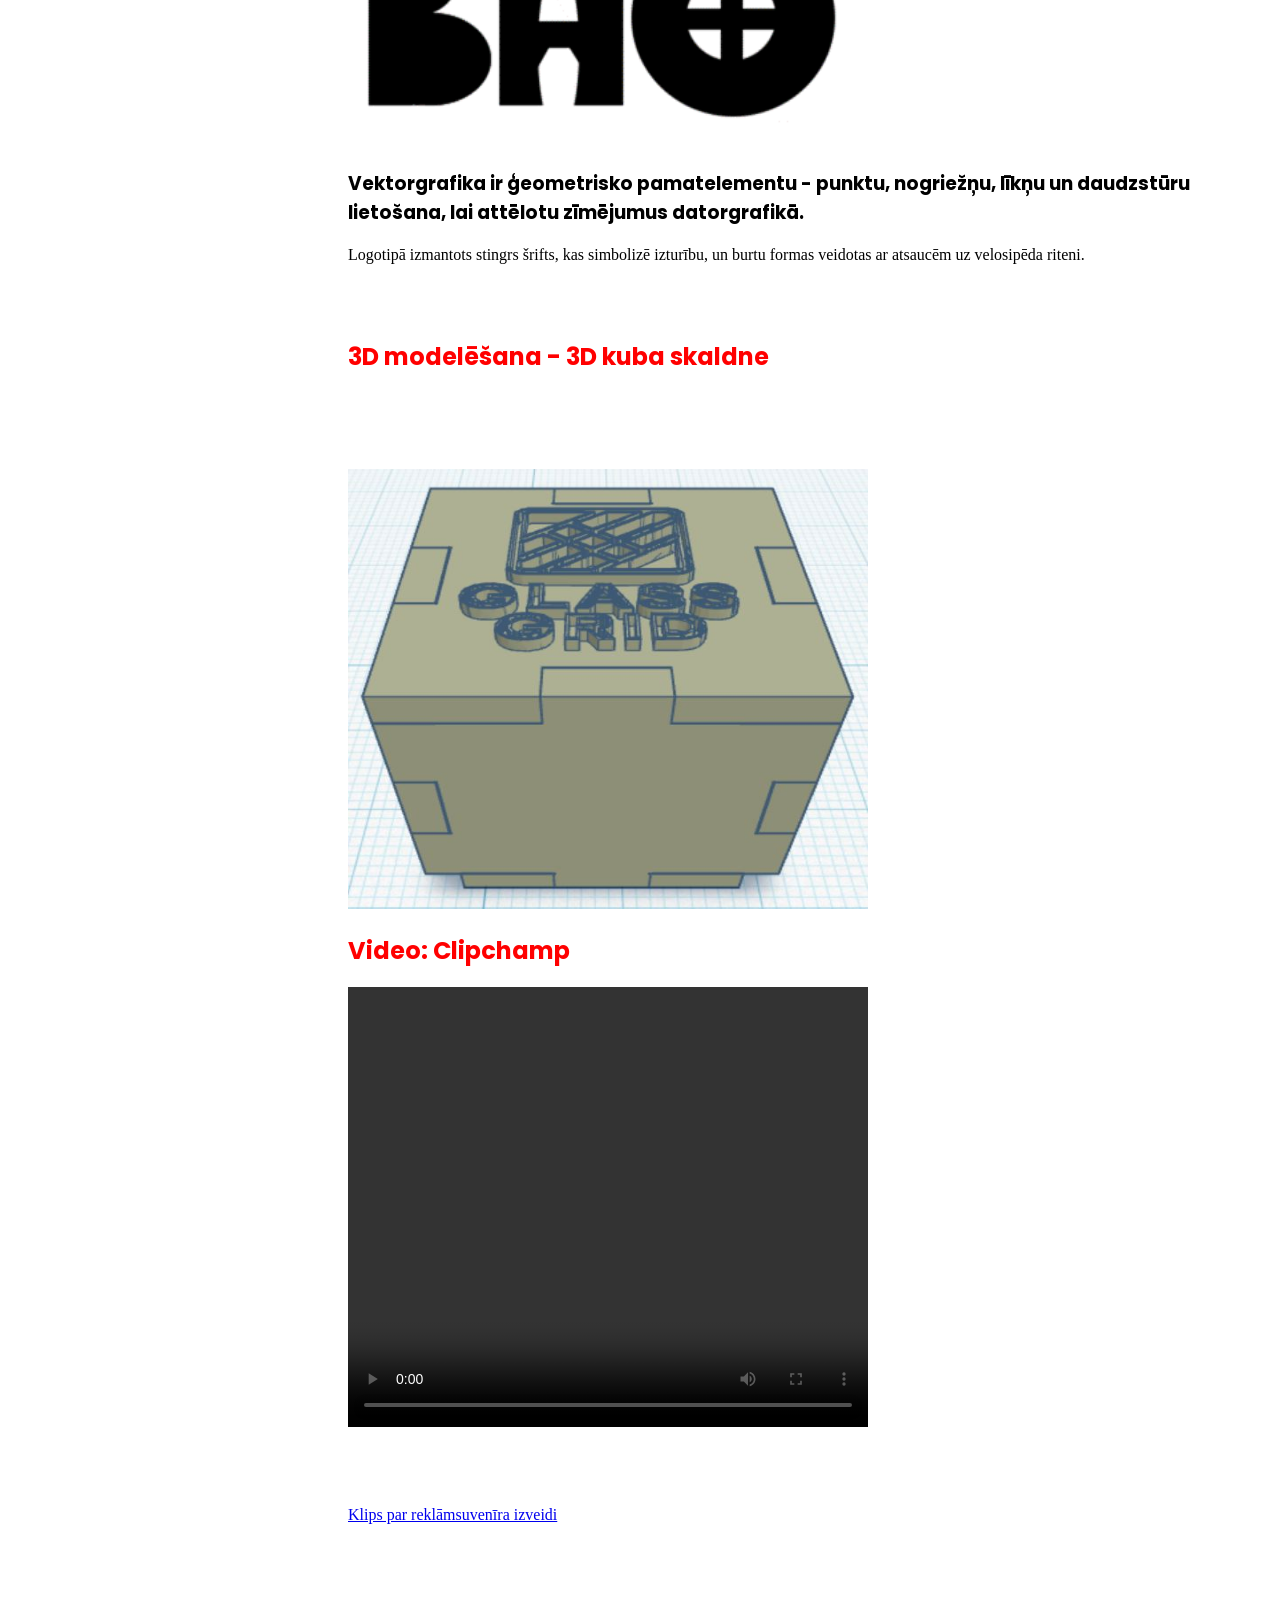
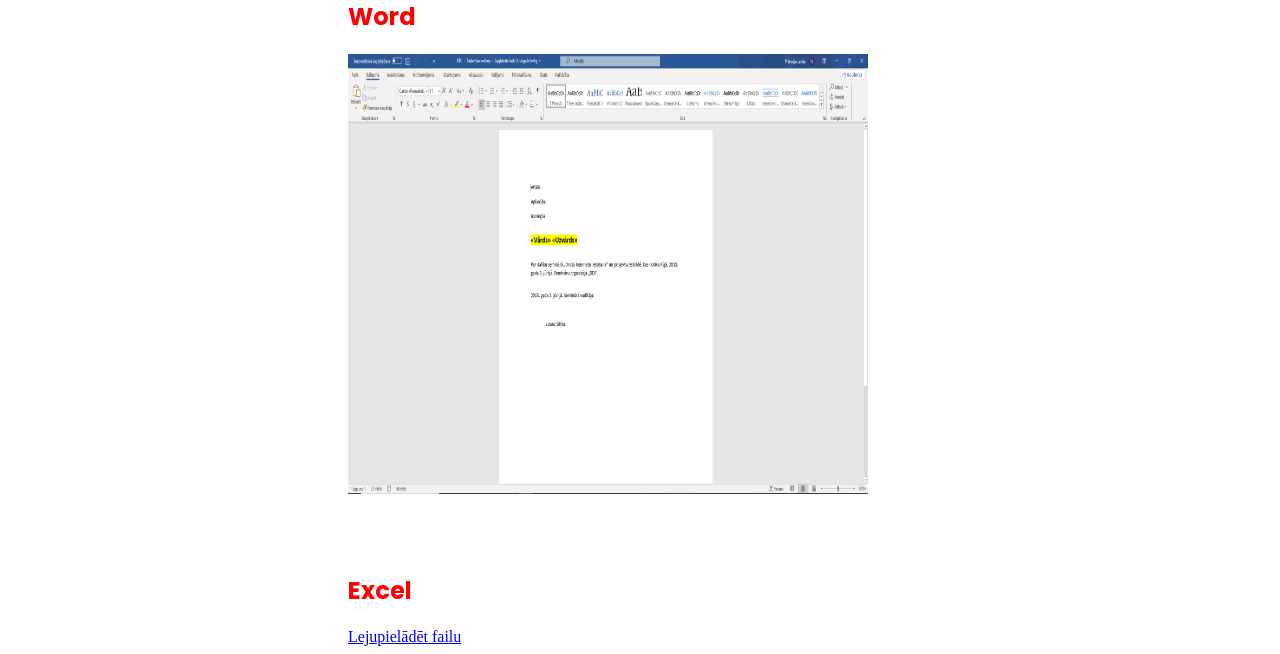
==== commit 267a6291: "kj;D" ====
--- a/index.html
+++ b/index.html
@@ -39,7 +39,7 @@
   <a href="otrais.html" onclick="w3_close()" class="w3-bar-item w3-button w3-hover-white">Laika plānošanas lietotnes</a>
   <a href="dzer.html" onclick="w3_close()" class="w3-bar-item w3-button w3-hover-white">dzer.html</a>
   <a href="dzerdaudz.html" onclick="w3_close()" class="w3-bar-item w3-button w3-hover-white">dzerdaudz.html</a>
-  <a href="" onclick="w3_close()" class="w3-bar-item w3-button w3-hover-white">Laika plānošanas lietotnes</a>
+  <a href="forma.html" onclick="w3_close()" class="w3-bar-item w3-button w3-hover-white">forma.html</a>
 </div>
 
 </nav>
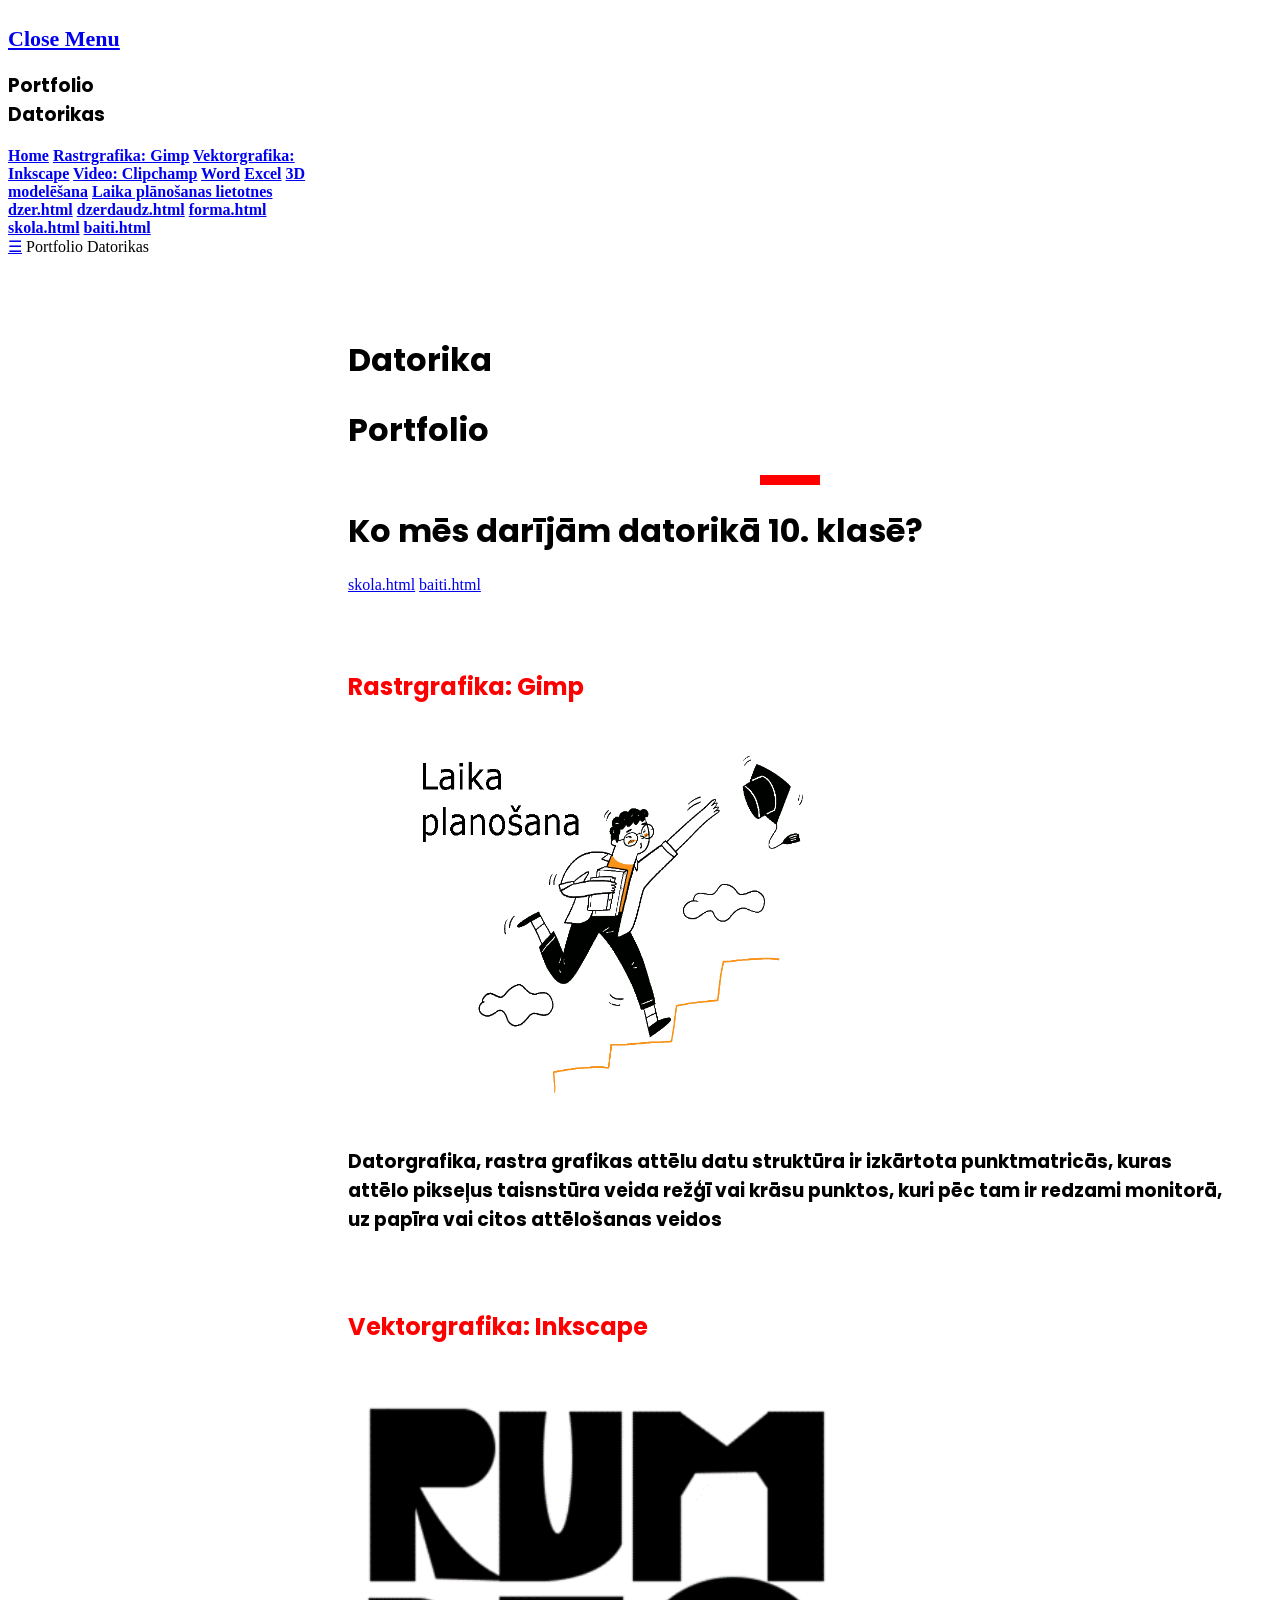
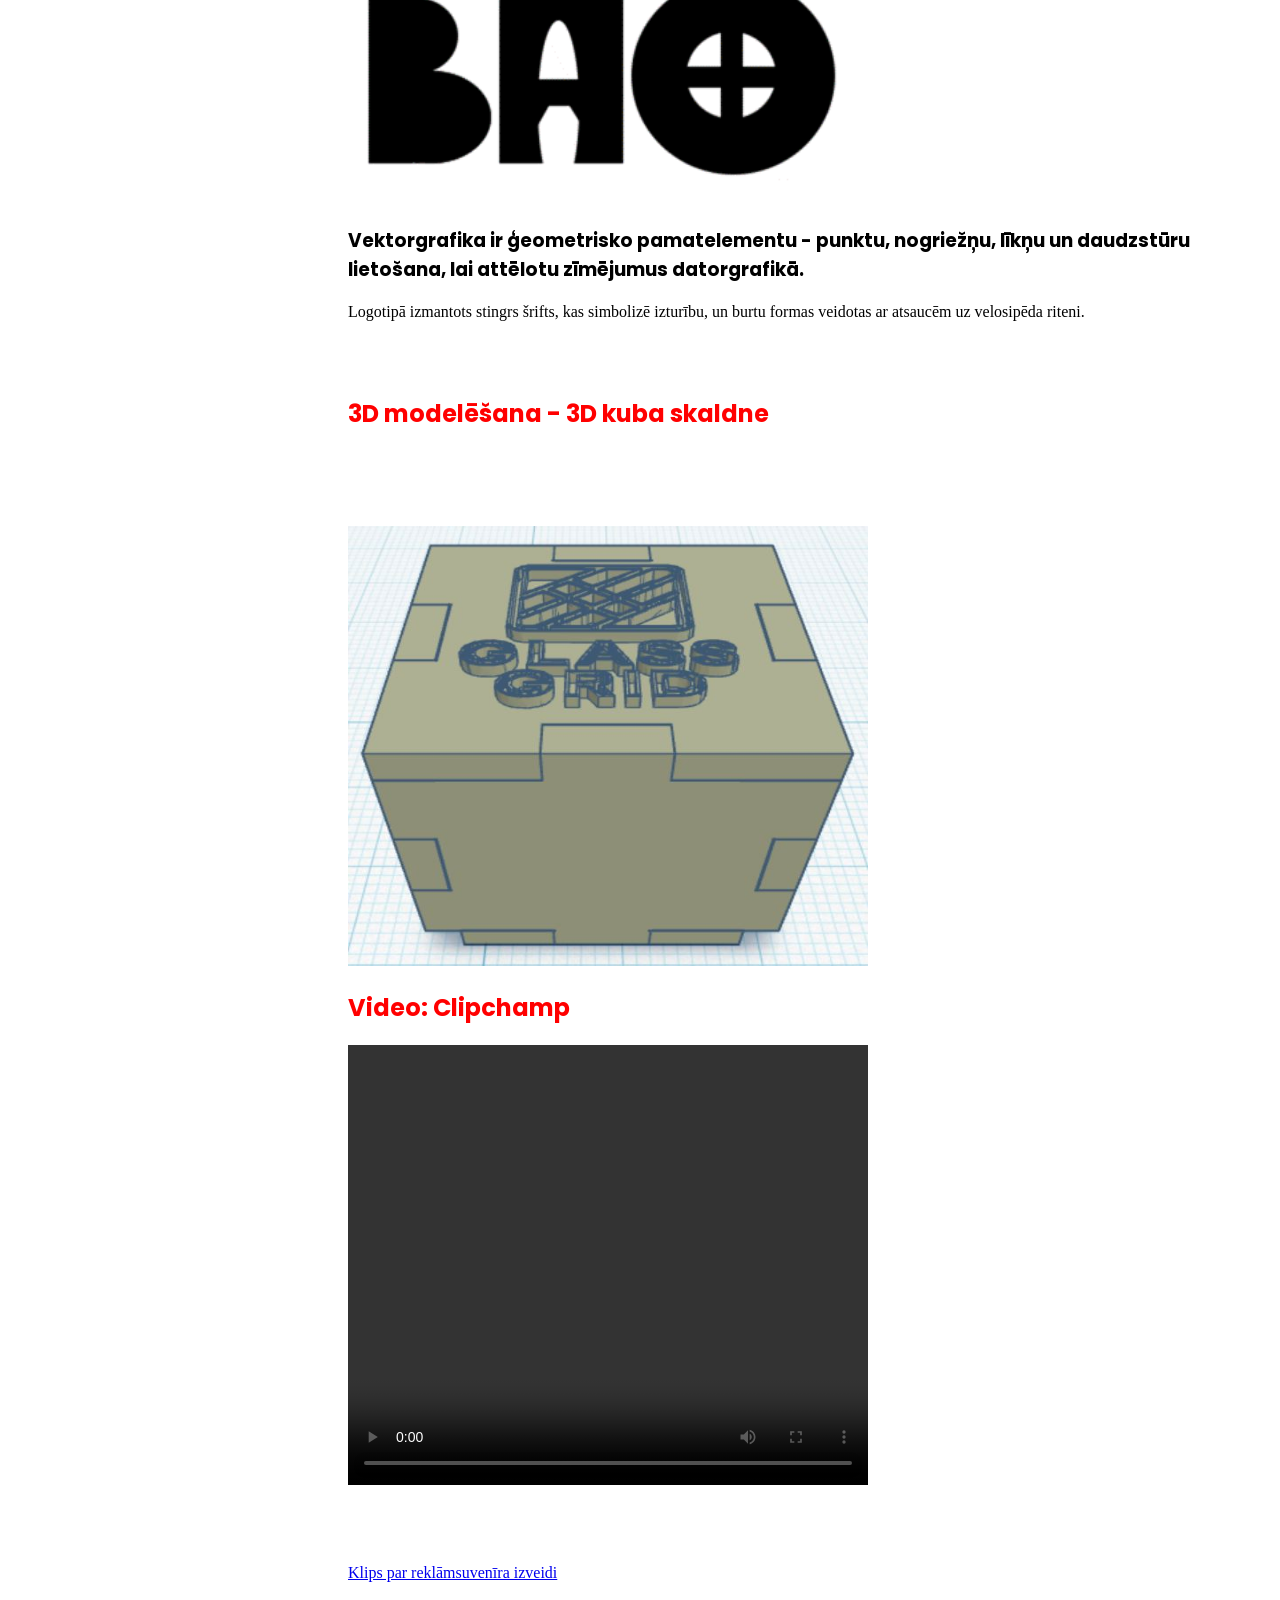
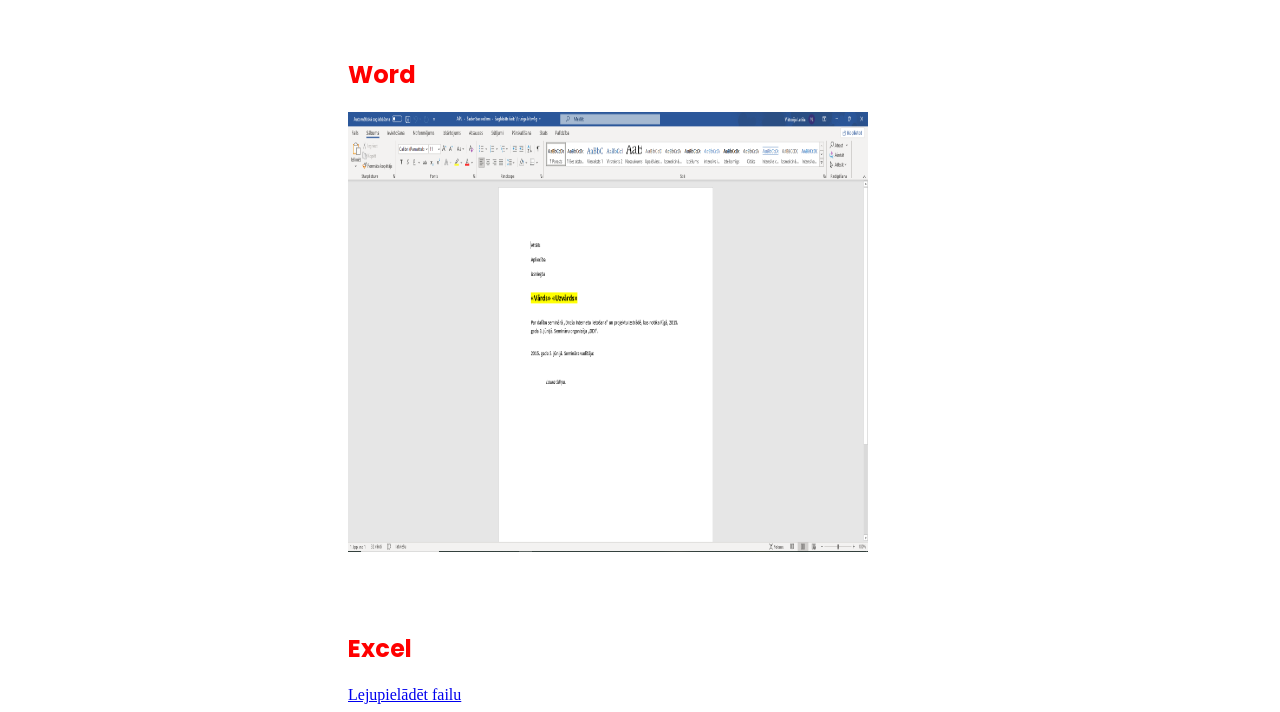
==== commit c786092f: "ere" ====
--- a/index.html
+++ b/index.html
@@ -40,6 +40,9 @@
   <a href="dzer.html" onclick="w3_close()" class="w3-bar-item w3-button w3-hover-white">dzer.html</a>
   <a href="dzerdaudz.html" onclick="w3_close()" class="w3-bar-item w3-button w3-hover-white">dzerdaudz.html</a>
   <a href="forma.html" onclick="w3_close()" class="w3-bar-item w3-button w3-hover-white">forma.html</a>
+  
+  <a href="skola.html" onclick="w3_close()" class="w3-bar-item w3-button w3-hover-white">skola.html</a>
+  <a href="baiti.html" onclick="w3_close()" class="w3-bar-item w3-button w3-hover-white">baiti.html</a>
 </div>
 
 </nav>
@@ -77,6 +80,8 @@
 
 <h1>Ko mēs darījām datorikā 10. klasē?</h1>
 
+  <a href="skola.html" target="_blank">skola.html</a>
+  <a href="baiti.html" target="_blank">baiti.html</a>
 <!-- GIMP -->
 <div class="w3-container" id="rgarf" style="margin-top:75px">
 
@@ -143,7 +148,7 @@
 <h2>Excel</h2>
   <a href="aprēķini.xlsx" download target="_blank">Lejupielādēt failu</a>
 </div>
-
+  
 </main>
 
 <!-- Sidebar script -->
